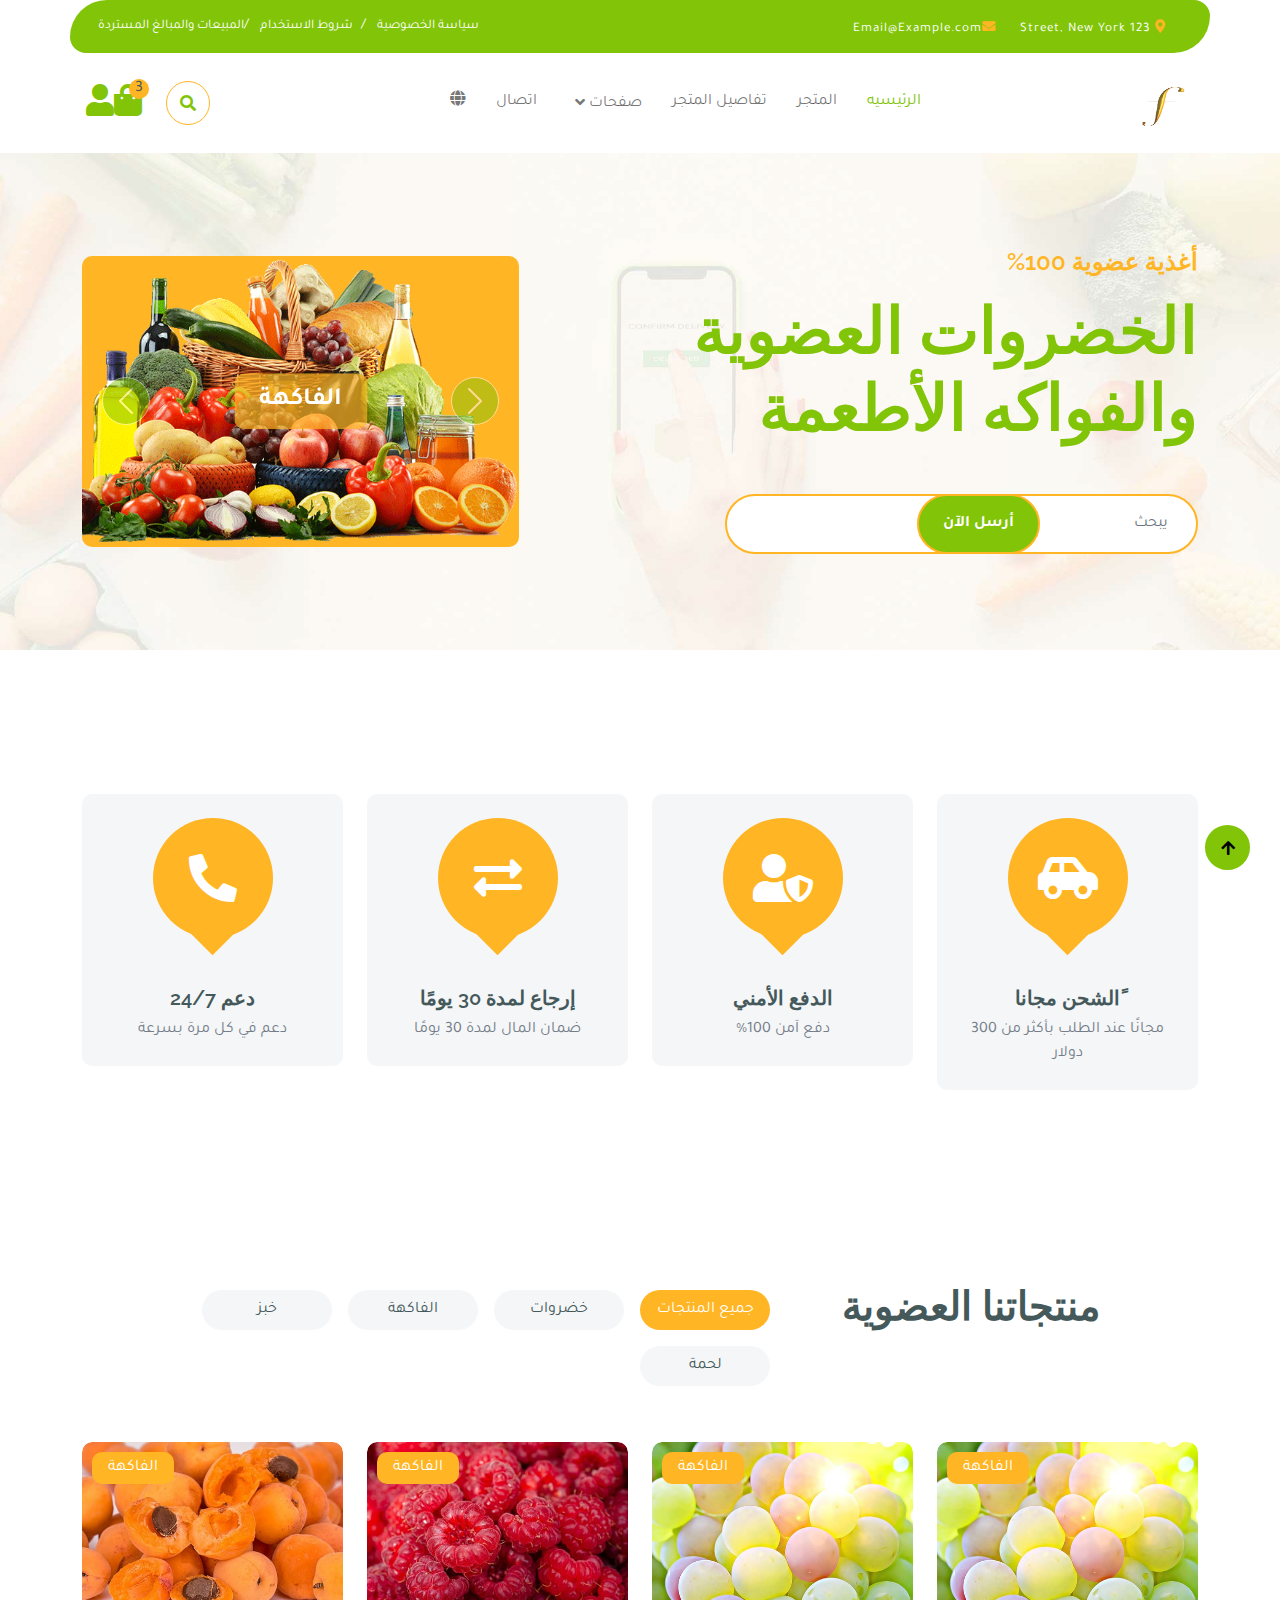
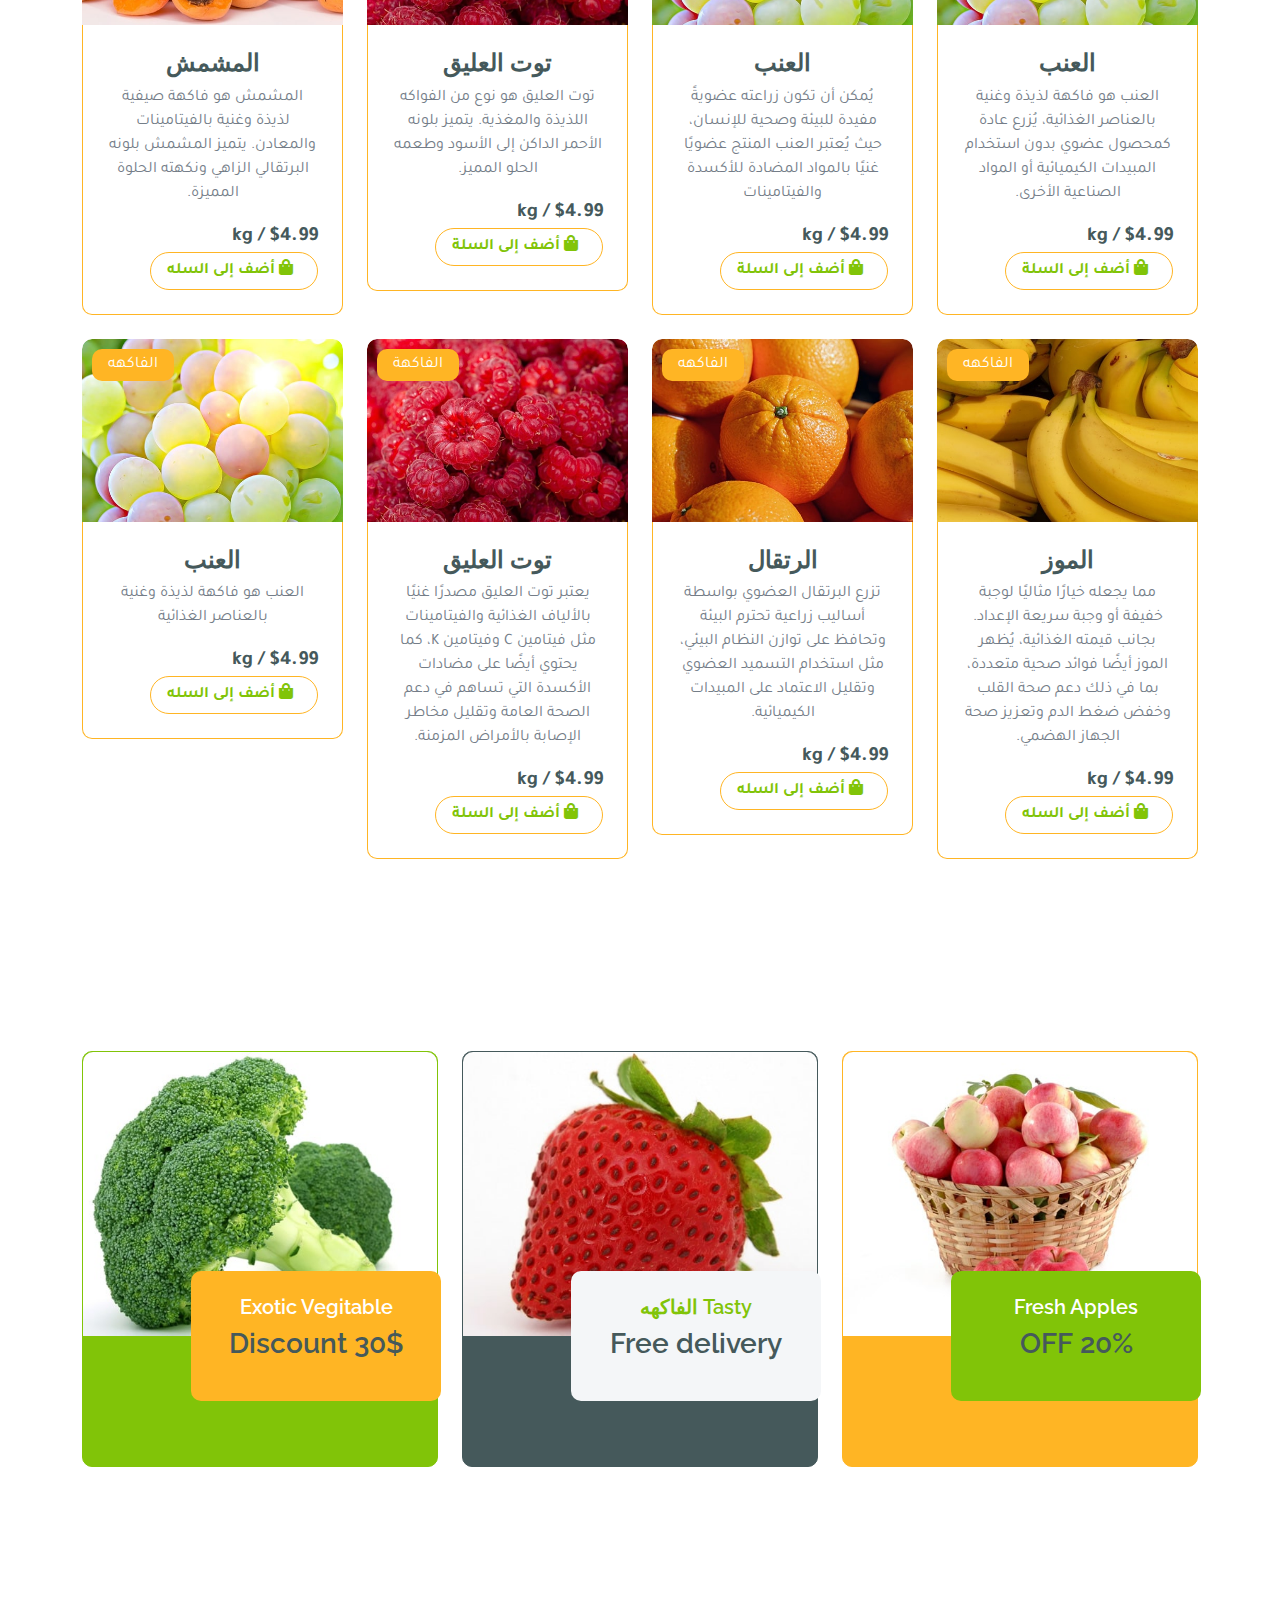
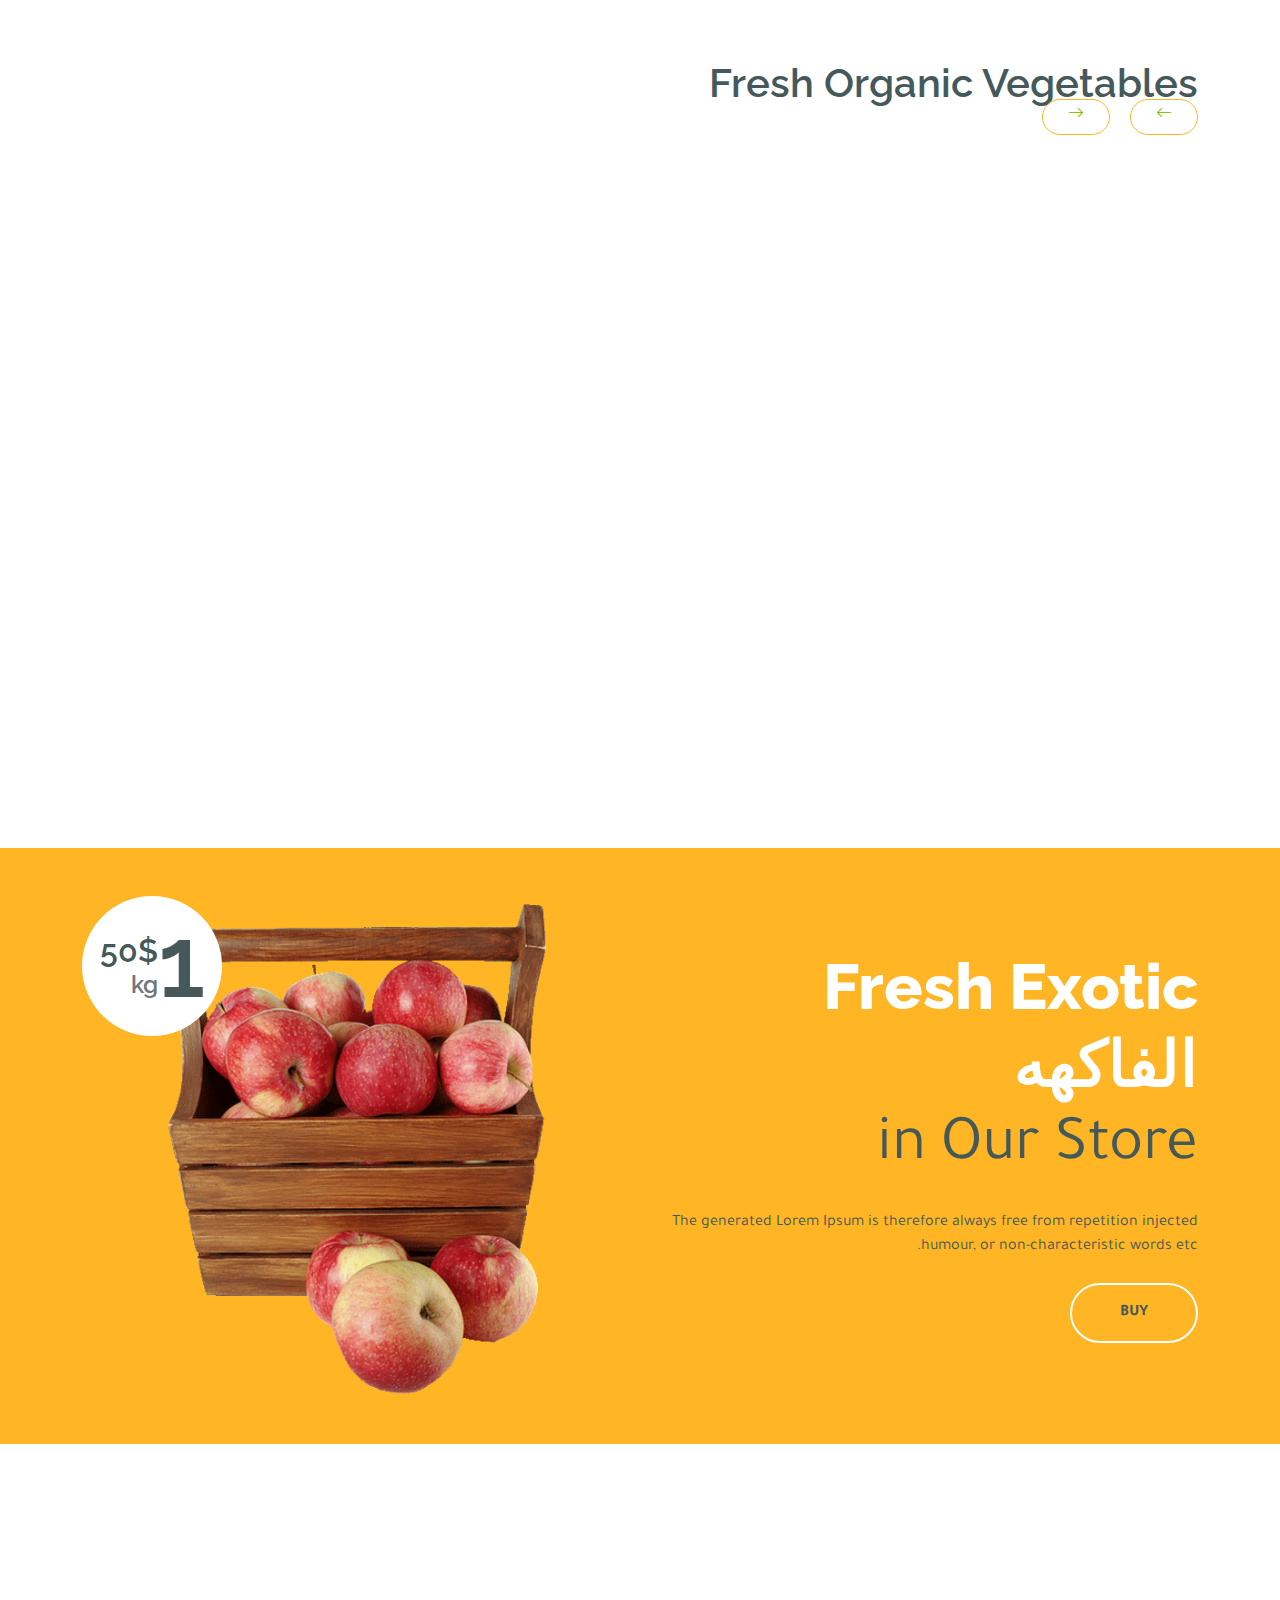
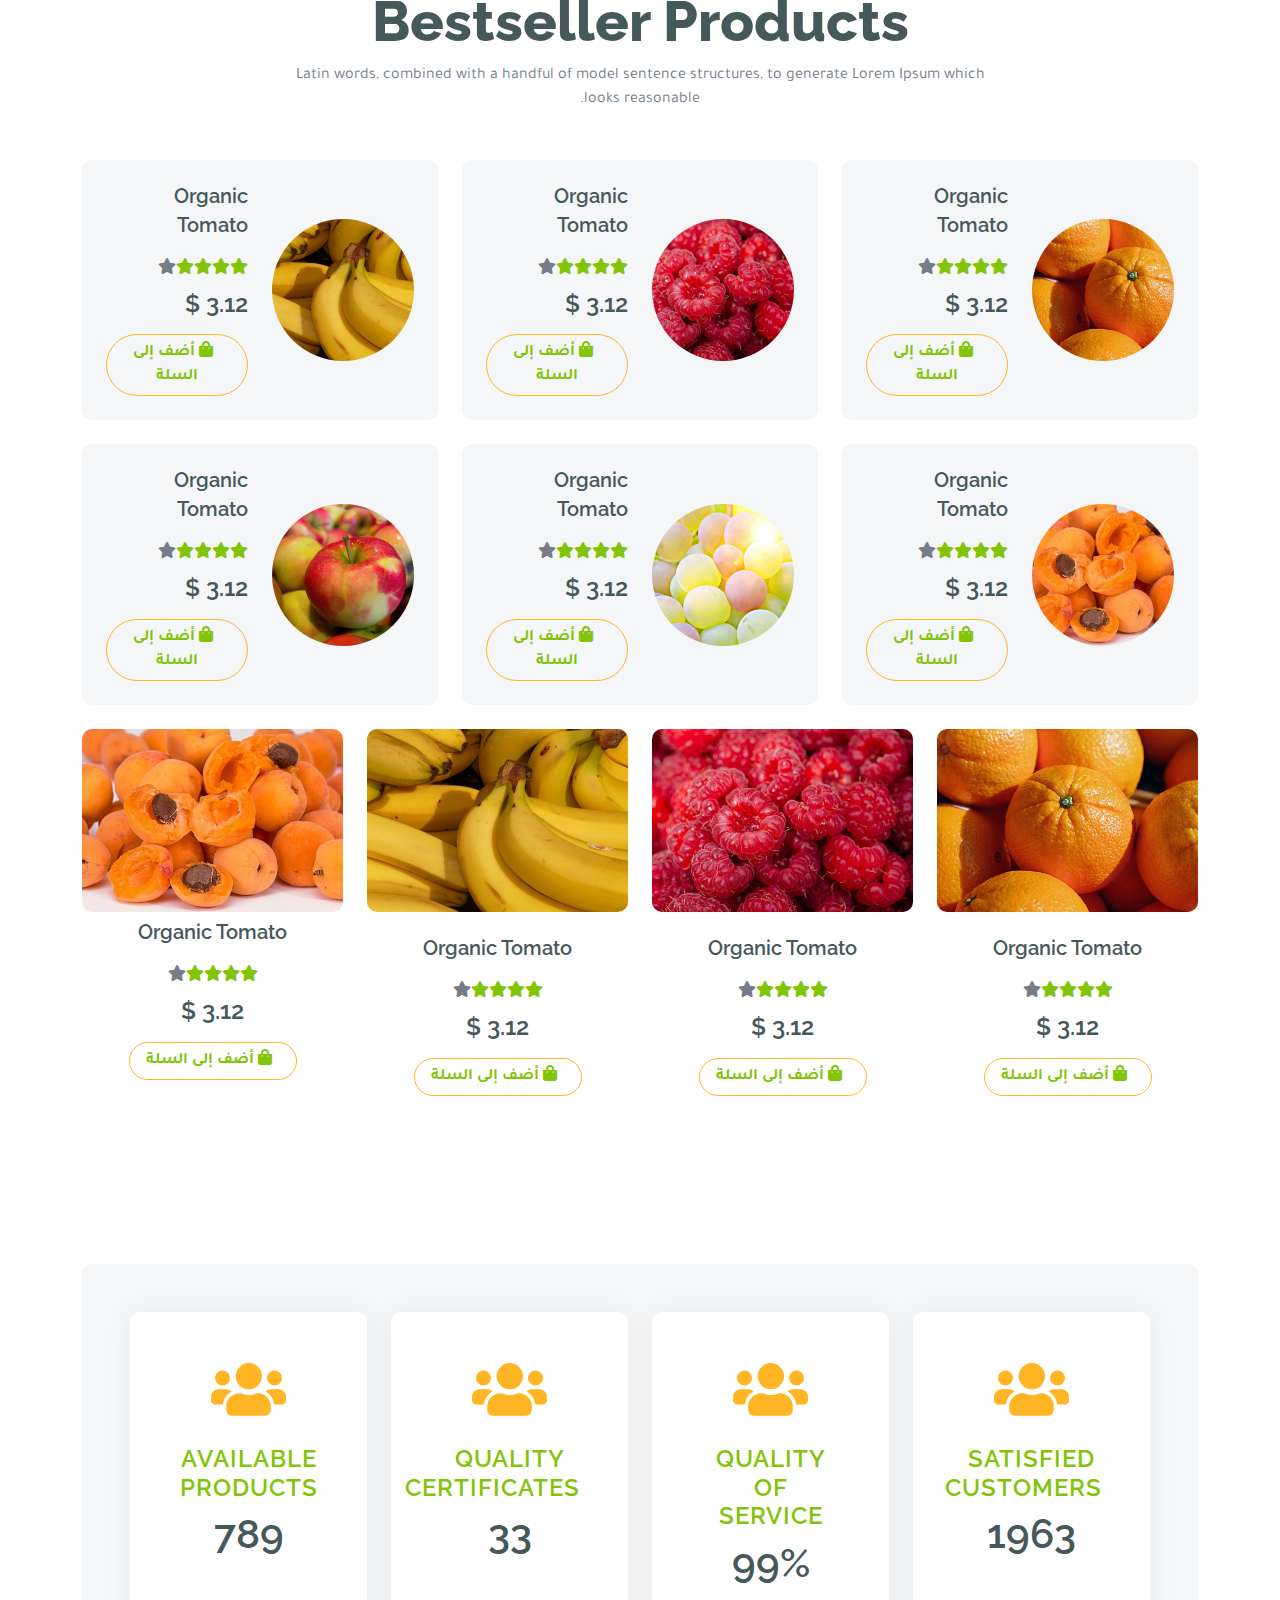
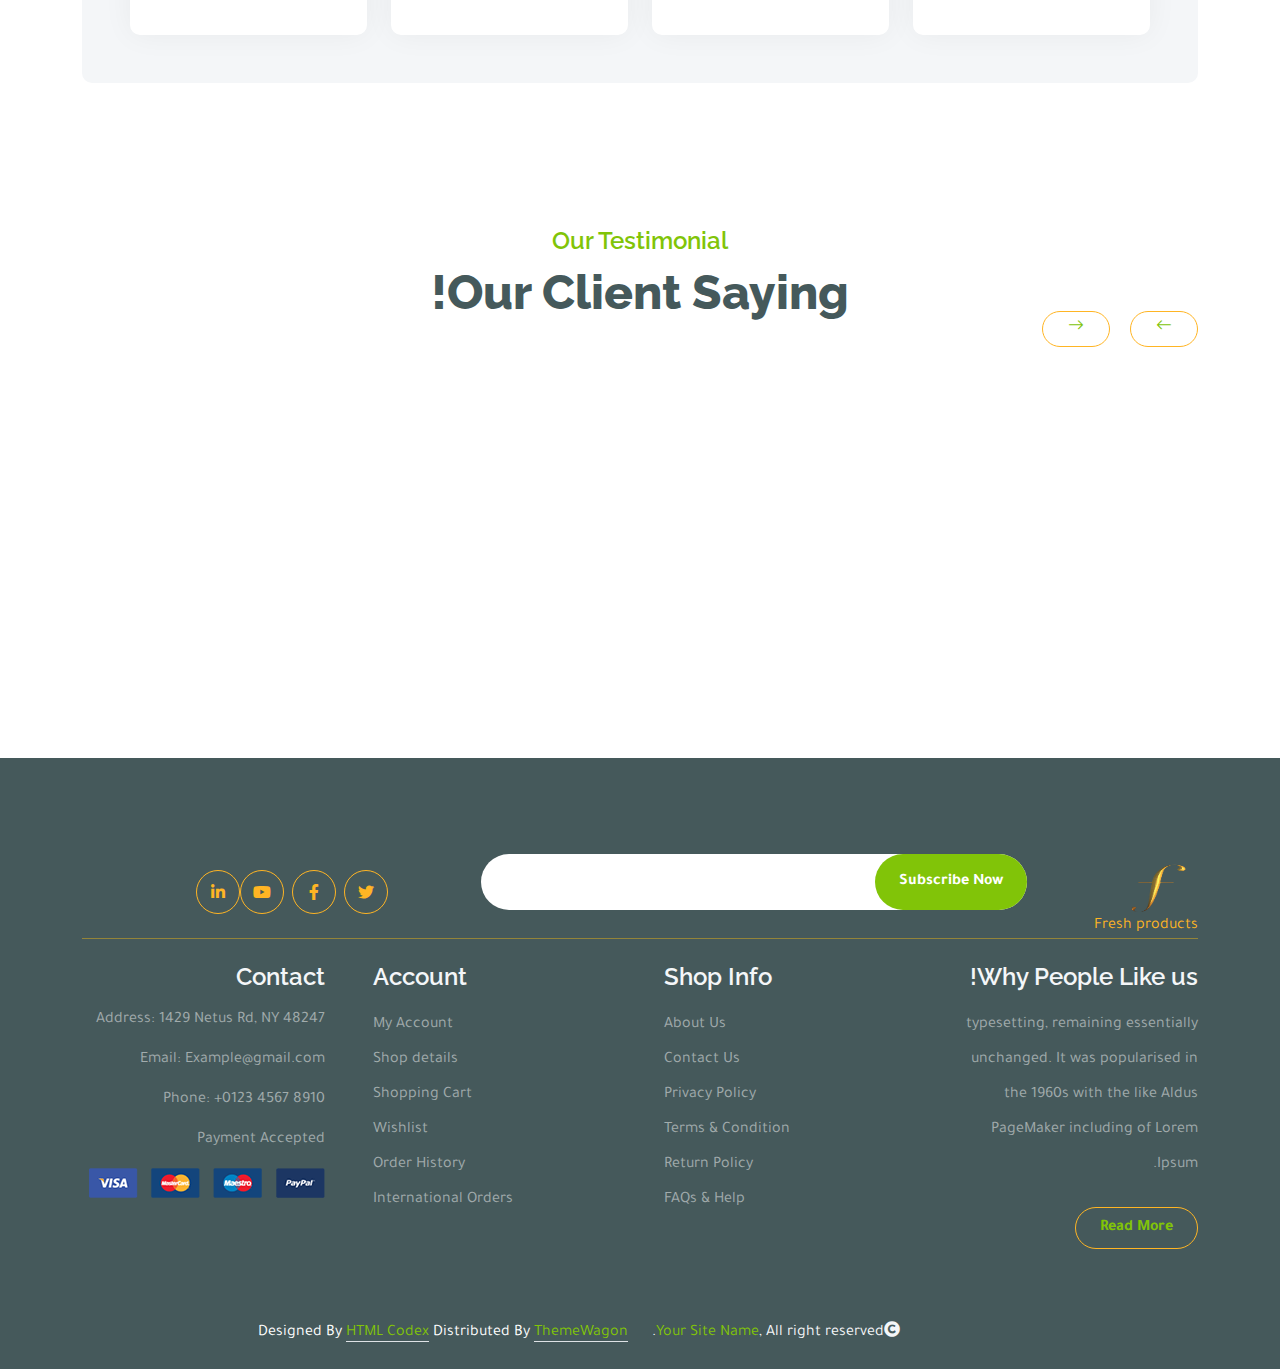
==== index.html @ f29c5f9f "first style" ====
<!DOCTYPE html>
<html lang="en" dir="rtl">

<head>
    <meta charset="utf-8">
    <title>Fruitables - Vegetable Website Template</title>
    <meta content="width=device-width, initial-scale=1.0" name="viewport">
    <meta content="" name="keywords">
    <meta content="" name="description">
    <link rel="shortcut icon" href="img/favicon-logo-fruit.png" type="image/x-icon">
    <!-- Google Web Fonts -->
    <link rel="preconnect" href="https://fonts.googleapis.com">
    <link rel="preconnect" href="https://fonts.gstatic.com" crossorigin>
    <link
        href="https://fonts.googleapis.com/css2?family=Open+Sans:wght@400;600&family=Raleway:wght@600;800&display=swap"
        rel="stylesheet">

    <!-- Icon Font Stylesheet -->
    <link rel="stylesheet" href="https://use.fontawesome.com/releases/v5.15.4/css/all.css" />
    <link href="https://cdn.jsdelivr.net/npm/bootstrap-icons@1.4.1/font/bootstrap-icons.css" rel="stylesheet">

    <!-- Libraries Stylesheet -->
    <link href="lib/lightbox/css/lightbox.min.css" rel="stylesheet">
    <link href="lib/owlcarousel/assets/owl.carousel.min.css" rel="stylesheet">


    <!-- Customized Bootstrap Stylesheet -->
    <link href="css/bootstrap.min.css" rel="stylesheet">

    <!-- Template Stylesheet -->
    <link href="css/style.css" rel="stylesheet">
</head>

<body>

    <!-- Spinner Start -->
    <div id="spinner"
        class="show w-100 vh-100 bg-white position-fixed translate-middle top-50 start-50  d-flex align-items-center justify-content-center">
        <div class="spinner-grow text-primary" role="status"></div>
    </div>
    <!-- Spinner End -->


    <!-- Navbar start -->
    <div class="container-fluid fixed-top">
        <div class="container topbar bg-primary d-none d-lg-block">
            <div class="d-flex justify-content-between">
                <div class="top-info ps-2">
                    <small class="me-3"><i class="fas fa-map-marker-alt me-2 text-secondary"></i> <a href="#"
                            class="text-white">123 Street, New York</a></small>
                    <small class="me-3"><i class="fas fa-envelope me-2 text-secondary"></i><a href="#"
                            class="text-white">Email@Example.com</a></small>
                </div>
                <div class="top-link pe-2">
                    <a href="#" class="text-white">
                        <small class="text-white mx-2"> سياسة الخصوصية </small>
                        /</a>
                    <a href="#" class="text-white">
                        <small class="text-white mx-2"> شروط الاستخدام </small>
                        /</a>
                    <a href="#" class="text-white">
                        <small class="text-white ms-2"> المبيعات والمبالغ المستردة </small>
                    </a>
                </div>
            </div>
        </div>
        <div class="container px-0">
            <nav class="navbar navbar-light bg-white navbar-expand-xl">
                <a href="index.html" class="navbar-brand">
                    <!-- <h1 class="text-primary display-6">Fruitables</h1> -->
                    <img class="logo_web" src="img/favicon-logo-fruit.png" alt="">
                </a>
                <button class="navbar-toggler py-2 px-3" type="button" data-bs-toggle="collapse"
                    data-bs-target="#navbarCollapse">
                    <span class="fa fa-bars text-primary"></span>
                </button>
                <div class="collapse navbar-collapse bg-white" id="navbarCollapse">
                    <div class="navbar-nav mx-auto">
                        <a href="index.html" class="nav-item nav-link active"> الرئيسيه </a>
                        <a href="shop.html" class="nav-item nav-link"> المتجر </a>
                        <a href="shop-detail.html" class="nav-item nav-link"> تفاصيل المتجر </a>
                        <div class="nav-item dropdown">
                            <a href="#" class="nav-link dropdown-toggle" data-bs-toggle="dropdown"> صفحات </a>
                            <div class="dropdown-menu m-0 bg-secondary rounded-0">
                                <a href="cart.html" class="dropdown-item"> عربة التسوق </a>
                                <a href="chackout.html" class="dropdown-item"> الدفع </a>
                                <a href="testimonial.html" class="dropdown-item"> شهادة </a>
                                <a href="404.html" class="dropdown-item">404 Page</a>
                            </div>
                        </div>
                        <a href="contact.html" class="nav-item nav-link"> اتصال </a>
                        <div class="nav-item dropdown">
                            <a href="#" class="nav-link" data-bs-toggle="dropdown">
                                <i class="fas fa-globe"></i></a>

                            <div class="dropdown-menu m-0 bg-secondary rounded-0">
                                <a href="home_en.html" class="dropdown-item">english</a>
                                <a href="index.html" class="dropdown-item"> العربيه </a>
                            </div>
                        </div>
                    </div>
                    <div class="d-flex m-3 me-0">
                        <button
                            class="btn-search btn border border-secondary btn-md-square rounded-circle bg-white me-4"
                            data-bs-toggle="modal" data-bs-target="#searchModal"><i
                                class="fas fa-search text-primary"></i></button>
                        <a href="#" class="position-relative me-4 my-auto">
                            <i class="fa fa-shopping-bag fa-2x"></i>
                            <span
                                class="position-absolute bg-secondary rounded-circle d-flex align-items-center justify-content-center text-dark px-1"
                                style="top: -5px; left: 15px; height: 20px; min-width: 20px;">3</span>
                        </a>
                        <a href="#" class="my-auto">
                            <i class="fas fa-user fa-2x"></i>
                        </a>
                    </div>
                </div>
            </nav>
        </div>
    </div>
    <!-- Navbar End -->


    <!-- Modal Search Start -->
    <div class="modal fade" id="searchModal" tabindex="-1" aria-labelledby="exampleModalLabel" aria-hidden="true">
        <div class="modal-dialog modal-fullscreen">
            <div class="modal-content rounded-0">
                <div class="modal-header">
                    <h5 class="modal-title" id="exampleModalLabel"> البحث عن طريق الكلمة الرئيسية </h5>
                    <button type="button" class="btn-close" data-bs-dismiss="modal" aria-label="Close"></button>
                </div>
                <div class="modal-body d-flex align-items-center">
                    <div class="input-group w-75 mx-auto d-flex">
                        <input type="search" class="form-control p-3" placeholder=" الكلمات الرئيسية "
                            aria-describedby="search-icon-1">
                        <span id="search-icon-1" class="input-group-text p-3"><i class="fa fa-search"></i></span>
                    </div>
                </div>
            </div>
        </div>
    </div>
    <!-- Modal Search End -->


    <!-- Hero Start -->
    <div class="container-fluid py-5 mb-5 hero-header">
        <div class="container py-5">
            <div class="row g-5 align-items-center">
                <div class="col-md-12 col-lg-7">
                    <h4 class="mb-3 text-secondary"> أغذية عضوية 100% </h4>
                    <h1 class="mb-5 display-3 text-primary"> الخضروات العضوية والفواكه الأطعمة </h1>
                    <div class="position-relative mx-auto">
                        <input class="form-control border-2 border-secondary w-75 py-3 px-4 rounded-pill" type="number"
                            placeholder=" يبحث ">
                        <button type="submit"
                            class="btn btn-primary border-2 border-secondary py-3 px-4 position-absolute rounded-pill text-white h-100"
                            style="top: 0; right: 25%;"> أرسل الآن </button>
                    </div>
                </div>
                <div class="col-md-12 col-lg-5">
                    <div id="carouselId" class="carousel slide position-relative" data-bs-ride="carousel">
                        <div class="carousel-inner" role="listbox">
                            <div class="carousel-item active rounded">
                                <img src="img/hero-img-1.png" class="img-fluid w-100 h-100 bg-secondary rounded"
                                    alt="First slide">
                                <a href="#" class="btn px-4 py-2 text-white rounded"> الفاكهة </a>
                            </div>
                            <div class="carousel-item rounded">
                                <img src="img/hero-img-2.jpg" class="img-fluid w-100 h-100 rounded" alt="Second slide">
                                <a href="#" class="btn px-4 py-2 text-white rounded"> خضروات </a>
                            </div>
                        </div>
                        <button class="carousel-control-prev" type="button" data-bs-target="#carouselId"
                            data-bs-slide="prev">
                            <span class="carousel-control-prev-icon" aria-hidden="true"></span>
                            <span class="visually-hidden">Previous</span>
                        </button>
                        <button class="carousel-control-next" type="button" data-bs-target="#carouselId"
                            data-bs-slide="next">
                            <span class="carousel-control-next-icon" aria-hidden="true"></span>
                            <span class="visually-hidden">Next</span>
                        </button>
                    </div>
                </div>
            </div>
        </div>
    </div>
    <!-- Hero End -->


    <!-- Featurs Section Start -->
    <div class="container-fluid featurs py-5">
        <div class="container py-5">
            <div class="row g-4">
                <div class="col-md-6 col-lg-3">
                    <div class="featurs-item text-center rounded bg-light p-4">
                        <div class="featurs-icon btn-square rounded-circle bg-secondary mb-5 mx-auto">
                            <i class="fas fa-car-side fa-3x text-white"></i>
                        </div>
                        <div class="featurs-content text-center">
                            <h5> ًالشحن مجانا </h5>
                            <p class="mb-0"> مجانًا عند الطلب بأكثر من 300 دولار </p>
                        </div>
                    </div>
                </div>
                <div class="col-md-6 col-lg-3">
                    <div class="featurs-item text-center rounded bg-light p-4">
                        <div class="featurs-icon btn-square rounded-circle bg-secondary mb-5 mx-auto">
                            <i class="fas fa-user-shield fa-3x text-white"></i>
                        </div>
                        <div class="featurs-content text-center">
                            <h5> الدفع الأمني </h5>
                            <p class="mb-0"> دفع آمن 100% </p>
                        </div>
                    </div>
                </div>
                <div class="col-md-6 col-lg-3">
                    <div class="featurs-item text-center rounded bg-light p-4">
                        <div class="featurs-icon btn-square rounded-circle bg-secondary mb-5 mx-auto">
                            <i class="fas fa-exchange-alt fa-3x text-white"></i>
                        </div>
                        <div class="featurs-content text-center">
                            <h5> إرجاع لمدة 30 يومًا </h5>
                            <p class="mb-0"> ضمان المال لمدة 30 يومًا </p>
                        </div>
                    </div>
                </div>
                <div class="col-md-6 col-lg-3">
                    <div class="featurs-item text-center rounded bg-light p-4">
                        <div class="featurs-icon btn-square rounded-circle bg-secondary mb-5 mx-auto">
                            <i class="fa fa-phone-alt fa-3x text-white"></i>
                        </div>
                        <div class="featurs-content text-center">
                            <h5> دعم 24/7 </h5>
                            <p class="mb-0"> دعم في كل مرة بسرعة </p>
                        </div>
                    </div>
                </div>
            </div>
        </div>
    </div>
    <!-- Featurs Section End -->


    <!--  الفاكهه  Shop Start-->
    <div class="container-fluid fruite py-5">
        <div class="container py-5">
            <div class="tab-class text-center">
                <div class="row g-4">
                    <div class="col-lg-4 text-start">
                        <h1> منتجاتنا العضوية </h1>
                    </div>
                    <div class="col-lg-8 text-end">
                        <ul class="nav nav-pills d-inline-flex text-center mb-5">
                            <li class="nav-item">
                                <a class="d-flex m-2 py-2 bg-light rounded-pill active" data-bs-toggle="pill"
                                    href="#tab-1">
                                    <span class="text-dark" style="width: 130px;"> جميع المنتجات </span>
                                </a>
                            </li>
                            <li class="nav-item">
                                <a class="d-flex py-2 m-2 bg-light rounded-pill" data-bs-toggle="pill" href="#tab-2">
                                    <span class="text-dark" style="width: 130px;"> خضروات </span>
                                </a>
                            </li>
                            <li class="nav-item">
                                <a class="d-flex m-2 py-2 bg-light rounded-pill" data-bs-toggle="pill" href="#tab-3">
                                    <span class="text-dark" style="width: 130px;"> الفاكهة </span>
                                </a>
                            </li>
                            <li class="nav-item">
                                <a class="d-flex m-2 py-2 bg-light rounded-pill" data-bs-toggle="pill" href="#tab-4">
                                    <span class="text-dark" style="width: 130px;"> خبز </span>
                                </a>
                            </li>
                            <li class="nav-item">
                                <a class="d-flex m-2 py-2 bg-light rounded-pill" data-bs-toggle="pill" href="#tab-5">
                                    <span class="text-dark" style="width: 130px;"> لحمة </span>
                                </a>
                            </li>
                        </ul>
                    </div>
                </div>
                <div class="tab-content">
                    <div id="tab-1" class="tab-pane fade show p-0 active">
                        <div class="row g-4">
                            <div class="col-lg-12">
                                <div class="row g-4">
                                    <div class="col-md-6 col-lg-4 col-xl-3">
                                        <div class="rounded position-relative fruite-item">
                                            <div class="fruite-img">
                                                <img src="img/fruite-item-5.jpg" class="img-fluid w-100 rounded-top"
                                                    alt="">
                                            </div>
                                            <div class="text-white bg-secondary px-3 py-1 rounded position-absolute"
                                                style="top: 10px; left: 10px;"> الفاكهة </div>
                                            <div class="p-4 border border-secondary border-top-0 rounded-bottom">
                                                <h4> العنب </h4>
                                                <p>
                                                    العنب هو فاكهة لذيذة وغنية بالعناصر الغذائية، يُزرع عادة كمحصول عضوي
                                                    بدون استخدام المبيدات الكيميائية أو المواد الصناعية الأخرى.
                                                </p>
                                                <div class="d-flex justify-content-between flex-lg-wrap">
                                                    <p class="text-dark fs-5 fw-bold mb-0">$4.99 / kg</p>
                                                    <a href="#"
                                                        class="btn border border-secondary rounded-pill px-3 text-primary"><i
                                                            class="fa fa-shopping-bag me-2 text-primary"></i>
                                                        أضف إلى السلة
                                                    </a>
                                                </div>
                                            </div>
                                        </div>
                                    </div>
                                    <div class="col-md-6 col-lg-4 col-xl-3">
                                        <div class="rounded position-relative fruite-item">
                                            <div class="fruite-img">
                                                <img src="img/fruite-item-5.jpg" class="img-fluid w-100 rounded-top"
                                                    alt="">
                                            </div>
                                            <div class="text-white bg-secondary px-3 py-1 rounded position-absolute"
                                                style="top: 10px; left: 10px;"> الفاكهة </div>
                                            <div class="p-4 border border-secondary border-top-0 rounded-bottom">
                                                <h4> العنب </h4>
                                                <p>
                                                    يُمكن أن تكون زراعته عضويةً مفيدة للبيئة وصحية للإنسان، حيث يُعتبر
                                                    العنب المنتج عضويًا غنيًا بالمواد المضادة للأكسدة والفيتامينات
                                                </p>
                                                <div class="d-flex justify-content-between flex-lg-wrap">
                                                    <p class="text-dark fs-5 fw-bold mb-0">$4.99 / kg</p>
                                                    <a href="#"
                                                        class="btn border border-secondary rounded-pill px-3 text-primary"><i
                                                            class="fa fa-shopping-bag me-2 text-primary"></i>
                                                        أضف إلى السلة
                                                    </a>
                                                </div>
                                            </div>
                                        </div>
                                    </div>
                                    <div class="col-md-6 col-lg-4 col-xl-3">
                                        <div class="rounded position-relative fruite-item">
                                            <div class="fruite-img">
                                                <img src="img/fruite-item-2.jpg" class="img-fluid w-100 rounded-top"
                                                    alt="">
                                            </div>
                                            <div class="text-white bg-secondary px-3 py-1 rounded position-absolute"
                                                style="top: 10px; left: 10px;"> الفاكهة </div>
                                            <div class="p-4 border border-secondary border-top-0 rounded-bottom">
                                                <h4> توت العليق </h4>
                                                <p>
                                                    توت العليق هو نوع من الفواكه اللذيذة والمغذية. يتميز بلونه الأحمر
                                                    الداكن إلى الأسود وطعمه الحلو المميز.
                                                </p>
                                                <div class="d-flex justify-content-between flex-lg-wrap">
                                                    <p class="text-dark fs-5 fw-bold mb-0">$4.99 / kg</p>
                                                    <a href="#"
                                                        class="btn border border-secondary rounded-pill px-3 text-primary"><i
                                                            class="fa fa-shopping-bag me-2 text-primary"></i>
                                                        أضف إلى السلة
                                                    </a>
                                                </div>
                                            </div>
                                        </div>
                                    </div>
                                    <div class="col-md-6 col-lg-4 col-xl-3">
                                        <div class="rounded position-relative fruite-item">
                                            <div class="fruite-img">
                                                <img src="img/fruite-item-4.jpg" class="img-fluid w-100 rounded-top"
                                                    alt="">
                                            </div>
                                            <div class="text-white bg-secondary px-3 py-1 rounded position-absolute"
                                                style="top: 10px; left: 10px;"> الفاكهة </div>
                                            <div class="p-4 border border-secondary border-top-0 rounded-bottom">
                                                <h4> المشمش </h4>
                                                <p>
                                                    المشمش هو فاكهة صيفية لذيذة وغنية بالفيتامينات والمعادن. يتميز
                                                    المشمش بلونه البرتقالي الزاهي ونكهته الحلوة المميزة.
                                                </p>
                                                <div class="d-flex justify-content-between flex-lg-wrap">
                                                    <p class="text-dark fs-5 fw-bold mb-0">$4.99 / kg</p>
                                                    <a href="#"
                                                        class="btn border border-secondary rounded-pill px-3 text-primary"><i
                                                            class="fa fa-shopping-bag me-2 text-primary"></i>
                                                        أضف إلى السله
                                                    </a>
                                                </div>
                                            </div>
                                        </div>
                                    </div>
                                    <div class="col-md-6 col-lg-4 col-xl-3">
                                        <div class="rounded position-relative fruite-item">
                                            <div class="fruite-img">
                                                <img src="img/fruite-item-3.jpg" class="img-fluid w-100 rounded-top"
                                                    alt="">
                                            </div>
                                            <div class="text-white bg-secondary px-3 py-1 rounded position-absolute"
                                                style="top: 10px; left: 10px;"> الفاكهه </div>
                                            <div class="p-4 border border-secondary border-top-0 rounded-bottom">
                                                <h4> الموز </h4>
                                                <p>
                                                    مما يجعله خيارًا مثاليًا لوجبة خفيفة أو وجبة سريعة الإعداد. بجانب
                                                    قيمته الغذائية، يُظهر الموز أيضًا فوائد صحية متعددة، بما في ذلك دعم
                                                    صحة القلب وخفض ضغط الدم وتعزيز صحة الجهاز الهضمي.
                                                </p>
                                                <div class="d-flex justify-content-between flex-lg-wrap">
                                                    <p class="text-dark fs-5 fw-bold mb-0">$4.99 / kg</p>
                                                    <a href="#"
                                                        class="btn border border-secondary rounded-pill px-3 text-primary"><i
                                                            class="fa fa-shopping-bag me-2 text-primary"></i>
                                                        أضف إلى السله
                                                    </a>
                                                </div>
                                            </div>
                                        </div>
                                    </div>
                                    <div class="col-md-6 col-lg-4 col-xl-3">
                                        <div class="rounded position-relative fruite-item">
                                            <div class="fruite-img">
                                                <img src="img/fruite-item-1.jpg" class="img-fluid w-100 rounded-top"
                                                    alt="">
                                            </div>
                                            <div class="text-white bg-secondary px-3 py-1 rounded position-absolute"
                                                style="top: 10px; left: 10px;"> الفاكهه </div>
                                            <div class="p-4 border border-secondary border-top-0 rounded-bottom">
                                                <h4> الرتقال </h4>
                                                <p>
                                                    تزرع البرتقال العضوي بواسطة أساليب زراعية تحترم البيئة وتحافظ على
                                                    توازن النظام البيئي، مثل استخدام التسميد العضوي وتقليل الاعتماد على
                                                    المبيدات الكيميائية.
                                                </p>
                                                <div class="d-flex justify-content-between flex-lg-wrap">
                                                    <p class="text-dark fs-5 fw-bold mb-0">$4.99 / kg</p>
                                                    <a href="#"
                                                        class="btn border border-secondary rounded-pill px-3 text-primary"><i
                                                            class="fa fa-shopping-bag me-2 text-primary"></i>
                                                        أضف إلى السله
                                                    </a>
                                                </div>
                                            </div>
                                        </div>
                                    </div>
                                    <div class="col-md-6 col-lg-4 col-xl-3">
                                        <div class="rounded position-relative fruite-item">
                                            <div class="fruite-img">
                                                <img src="img/fruite-item-2.jpg" class="img-fluid w-100 rounded-top"
                                                    alt="">
                                            </div>
                                            <div class="text-white bg-secondary px-3 py-1 rounded position-absolute"
                                                style="top: 10px; left: 10px;"> الفاكهة </div>
                                            <div class="p-4 border border-secondary border-top-0 rounded-bottom">
                                                <h4> توت العليق </h4>
                                                <p>
                                                    يعتبر توت العليق مصدرًا غنيًا بالألياف الغذائية والفيتامينات مثل
                                                    فيتامين C وفيتامين K، كما يحتوي أيضًا على مضادات الأكسدة التي تساهم
                                                    في دعم الصحة العامة وتقليل مخاطر الإصابة بالأمراض المزمنة.
                                                </p>
                                                <div class="d-flex justify-content-between flex-lg-wrap">
                                                    <p class="text-dark fs-5 fw-bold mb-0">$4.99 / kg</p>
                                                    <a href="#"
                                                        class="btn border border-secondary rounded-pill px-3 text-primary"><i
                                                            class="fa fa-shopping-bag me-2 text-primary"></i>
                                                        أضف إلى السلة
                                                    </a>
                                                </div>
                                            </div>
                                        </div>
                                    </div>
                                    <div class="col-md-6 col-lg-4 col-xl-3">
                                        <div class="rounded position-relative fruite-item">
                                            <div class="fruite-img">
                                                <img src="img/fruite-item-5.jpg" class="img-fluid w-100 rounded-top"
                                                    alt="">
                                            </div>
                                            <div class="text-white bg-secondary px-3 py-1 rounded position-absolute"
                                                style="top: 10px; left: 10px;"> الفاكهه </div>
                                            <div class="p-4 border border-secondary border-top-0 rounded-bottom">
                                                <h4> العنب </h4>
                                                <p>
                                                    العنب هو فاكهة لذيذة وغنية بالعناصر الغذائية
                                                </p>
                                                <div class="d-flex justify-content-between flex-lg-wrap">
                                                    <p class="text-dark fs-5 fw-bold mb-0">$4.99 / kg</p>
                                                    <a href="#"
                                                        class="btn border border-secondary rounded-pill px-3 text-primary"><i
                                                            class="fa fa-shopping-bag me-2 text-primary"></i>
                                                        أضف إلى السله
                                                    </a>
                                                </div>
                                            </div>
                                        </div>
                                    </div>
                                </div>
                            </div>
                        </div>
                    </div>
                    <div id="tab-2" class="tab-pane fade show p-0">
                        <div class="row g-4">
                            <div class="col-lg-12">
                                <div class="row g-4">
                                    <div class="col-md-6 col-lg-4 col-xl-3">
                                        <div class="rounded position-relative fruite-item">
                                            <div class="fruite-img">
                                                <img src="img/fruite-item-5.jpg" class="img-fluid w-100 rounded-top"
                                                    alt="">
                                            </div>
                                            <div class="text-white bg-secondary px-3 py-1 rounded position-absolute"
                                                style="top: 10px; left: 10px;"> الفاكهه </div>
                                            <div class="p-4 border border-secondary border-top-0 rounded-bottom">
                                                <h4> العنب </h4>
                                                <p>
                                                    يُعتبر العنب العضوي غالبًا أكثر نكهة وفاعلية بالمقارنة مع العنب
                                                    المعالج بالمواد الكيميائية، حيث يحتفظ بطعمه الطبيعي وفوائده
                                                    الغذائية.
                                                </p>
                                                <div class="d-flex justify-content-between flex-lg-wrap">
                                                    <p class="text-dark fs-5 fw-bold mb-0">$4.99 / kg</p>
                                                    <a href="#"
                                                        class="btn border border-secondary rounded-pill px-3 text-primary"><i
                                                            class="fa fa-shopping-bag me-2 text-primary"></i>
                                                        أضف إلى السله
                                                    </a>
                                                </div>
                                            </div>
                                        </div>
                                    </div>
                                    <div class="col-md-6 col-lg-4 col-xl-3">
                                        <div class="rounded position-relative fruite-item">
                                            <div class="fruite-img">
                                                <img src="img/fruite-item-2.jpg" class="img-fluid w-100 rounded-top"
                                                    alt="">
                                            </div>
                                            <div class="text-white bg-secondary px-3 py-1 rounded position-absolute"
                                                style="top: 10px; left: 10px;"> الفاكهة </div>
                                            <div class="p-4 border border-secondary border-top-0 rounded-bottom">
                                                <h4> العنب </h4>
                                                <p>
                                                    المنتج عضويًا غنيًا بالمواد المضادة للأكسدة والفيتامينات، والذي يمكن
                                                    أن يكون له فوائد صحية متعددة بما في ذلك دعم القلب والأوعية الدموية
                                                    وتعزيز صحة الجلد والمزيد
                                                </p>
                                                <div class="d-flex justify-content-between flex-lg-wrap">
                                                    <p class="text-dark fs-5 fw-bold mb-0">$4.99 / kg</p>
                                                    <a href="#"
                                                        class="btn border border-secondary rounded-pill px-3 text-primary"><i
                                                            class="fa fa-shopping-bag me-2 text-primary"></i>
                                                        أضف إلى السلة
                                                    </a>
                                                </div>
                                            </div>
                                        </div>
                                    </div>
                                </div>
                            </div>
                        </div>
                    </div>
                    <div id="tab-3" class="tab-pane fade show p-0">
                        <div class="row g-4">
                            <div class="col-lg-12">
                                <div class="row g-4">
                                    <div class="col-md-6 col-lg-4 col-xl-3">
                                        <div class="rounded position-relative fruite-item">
                                            <div class="fruite-img">
                                                <img src="img/fruite-item-1.jpg" class="img-fluid w-100 rounded-top"
                                                    alt="">
                                            </div>
                                            <div class="text-white bg-secondary px-3 py-1 rounded position-absolute"
                                                style="top: 10px; left: 10px;"> الفاكهه </div>
                                            <div class="p-4 border border-secondary border-top-0 rounded-bottom">
                                                <h4> البرتقال </h4>
                                                <p>Lorem ipsum dolor sit amet consectetur adipisicing elit sed do
                                                    eiusmod te incididunt</p>
                                                <div class="d-flex justify-content-between flex-lg-wrap">
                                                    <p class="text-dark fs-5 fw-bold mb-0">$4.99 / kg</p>
                                                    <a href="#"
                                                        class="btn border border-secondary rounded-pill px-3 text-primary"><i
                                                            class="fa fa-shopping-bag me-2 text-primary"></i>
                                                        أضف إلى السله
                                                    </a>
                                                </div>
                                            </div>
                                        </div>
                                    </div>
                                    <div class="col-md-6 col-lg-4 col-xl-3">
                                        <div class="rounded position-relative fruite-item">
                                            <div class="fruite-img">
                                                <img src="img/fruite-item-6.jpg" class="img-fluid w-100 rounded-top"
                                                    alt="">
                                            </div>
                                            <div class="text-white bg-secondary px-3 py-1 rounded position-absolute"
                                                style="top: 10px; left: 10px;"> الفاكهه </div>
                                            <div class="p-4 border border-secondary border-top-0 rounded-bottom">
                                                <h4>Apple</h4>
                                                <p>Lorem ipsum dolor sit amet consectetur adipisicing elit sed do
                                                    eiusmod te incididunt</p>
                                                <div class="d-flex justify-content-between flex-lg-wrap">
                                                    <p class="text-dark fs-5 fw-bold mb-0">$4.99 / kg</p>
                                                    <a href="#"
                                                        class="btn border border-secondary rounded-pill px-3 text-primary"><i
                                                            class="fa fa-shopping-bag me-2 text-primary"></i> Add to
                                                        cart</a>
                                                </div>
                                            </div>
                                        </div>
                                    </div>
                                </div>
                            </div>
                        </div>
                    </div>
                    <div id="tab-4" class="tab-pane fade show p-0">
                        <div class="row g-4">
                            <div class="col-lg-12">
                                <div class="row g-4">
                                    <div class="col-md-6 col-lg-4 col-xl-3">
                                        <div class="rounded position-relative fruite-item">
                                            <div class="fruite-img">
                                                <img src="img/fruite-item-5.jpg" class="img-fluid w-100 rounded-top"
                                                    alt="">
                                            </div>
                                            <div class="text-white bg-secondary px-3 py-1 rounded position-absolute"
                                                style="top: 10px; left: 10px;"> الفاكهه </div>
                                            <div class="p-4 border border-secondary border-top-0 rounded-bottom">
                                                <h4> العنب </h4>
                                                <p>
                                                    تهدف الزراعة العضوية إلى الحفاظ على التنوع البيولوجي والاحترام
                                                    البيئي، وتشجيع التوازن بين المحاصيل والنظم البيئية المحيطة.
                                                </p>
                                                <div class="d-flex justify-content-between flex-lg-wrap">
                                                    <p class="text-dark fs-5 fw-bold mb-0">$4.99 / kg</p>
                                                    <a href="#"
                                                        class="btn border border-secondary rounded-pill px-3 text-primary"><i
                                                            class="fa fa-shopping-bag me-2 text-primary"></i>
                                                        أضف إلى السله
                                                    </a>
                                                </div>
                                            </div>
                                        </div>
                                    </div>
                                    <div class="col-md-6 col-lg-4 col-xl-3">
                                        <div class="rounded position-relative fruite-item">
                                            <div class="fruite-img">
                                                <img src="img/fruite-item-4.jpg" class="img-fluid w-100 rounded-top"
                                                    alt="">
                                            </div>
                                            <div class="text-white bg-secondary px-3 py-1 rounded position-absolute"
                                                style="top: 10px; left: 10px;"> الفاكهه </div>
                                            <div class="p-4 border border-secondary border-top-0 rounded-bottom">
                                                <h4> المشمش </h4>
                                                <p>Lorem ipsum dolor sit amet consectetur adipisicing elit sed do
                                                    eiusmod te incididunt</p>
                                                <div class="d-flex justify-content-between flex-lg-wrap">
                                                    <p class="text-dark fs-5 fw-bold mb-0">$4.99 / kg</p>
                                                    <a href="#"
                                                        class="btn border border-secondary rounded-pill px-3 text-primary"><i
                                                            class="fa fa-shopping-bag me-2 text-primary"></i> Add to
                                                        cart</a>
                                                </div>
                                            </div>
                                        </div>
                                    </div>
                                </div>
                            </div>
                        </div>
                    </div>
                    <div id="tab-5" class="tab-pane fade show p-0">
                        <div class="row g-4">
                            <div class="col-lg-12">
                                <div class="row g-4">
                                    <div class="col-md-6 col-lg-4 col-xl-3">
                                        <div class="rounded position-relative fruite-item">
                                            <div class="fruite-img">
                                                <img src="img/fruite-item-3.jpg" class="img-fluid w-100 rounded-top"
                                                    alt="">
                                            </div>
                                            <div class="text-white bg-secondary px-3 py-1 rounded position-absolute"
                                                style="top: 10px; left: 10px;"> الفاكهه </div>
                                            <div class="p-4 border border-secondary border-top-0 rounded-bottom">
                                                <h4> الموز </h4>
                                                <p>
                                                    الموز هو فاكهة شهيرة وشائعة الاستخدام في العالم. يُعتبر الموز مصدرًا
                                                    غنيًا بالعديد من العناصر الغذائية المفيدة
                                                </p>
                                                <div class="d-flex justify-content-between flex-lg-wrap">
                                                    <p class="text-dark fs-5 fw-bold mb-0">$4.99 / kg</p>
                                                    <a href="#"
                                                        class="btn border border-secondary rounded-pill px-3 text-primary"><i
                                                            class="fa fa-shopping-bag me-2 text-primary"></i>
                                                        أضف إلى السله
                                                    </a>
                                                </div>
                                            </div>
                                        </div>
                                    </div>
                                    <div class="col-md-6 col-lg-4 col-xl-3">
                                        <div class="rounded position-relative fruite-item">
                                            <div class="fruite-img">
                                                <img src="img/fruite-item-2.jpg" class="img-fluid w-100 rounded-top"
                                                    alt="">
                                            </div>
                                            <div class="text-white bg-secondary px-3 py-1 rounded position-absolute"
                                                style="top: 10px; left: 10px;"> الفاكهه </div>
                                            <div class="p-4 border border-secondary border-top-0 rounded-bottom">
                                                <h4> العنب </h4>
                                                <p>
                                                    يُمكن أن تكون زراعته عضويةً مفيدة للبيئة وصحية للإنسان
                                                </p>
                                                <div class="d-flex justify-content-between flex-lg-wrap">
                                                    <p class="text-dark fs-5 fw-bold mb-0">$4.99 / kg</p>
                                                    <a href="#"
                                                        class="btn border border-secondary rounded-pill px-3 text-primary"><i
                                                            class="fa fa-shopping-bag me-2 text-primary"></i>
                                                        أضف إلى السلة
                                                    </a>
                                                </div>
                                            </div>
                                        </div>
                                    </div>
                                    <div class="col-md-6 col-lg-4 col-xl-3">
                                        <div class="rounded position-relative fruite-item">
                                            <div class="fruite-img">
                                                <img src="img/fruite-item-1.jpg" class="img-fluid w-100 rounded-top"
                                                    alt="">
                                            </div>
                                            <div class="text-white bg-secondary px-3 py-1 rounded position-absolute"
                                                style="top: 10px; left: 10px;"> الفاكهه </div>
                                            <div class="p-4 border border-secondary border-top-0 rounded-bottom">
                                                <h4> البرتقال </h4>
                                                <p>
                                                    يُعتبر البرتقال العضوي غالبًا أكثر نضجًا وطعمًا طبيعيًا نظرًا لعدم
                                                    استخدام المواد الكيميائية الصناعية في إنتاجه.
                                                </p>
                                                <div class="d-flex justify-content-between flex-lg-wrap">
                                                    <p class="text-dark fs-5 fw-bold mb-0">$4.99 / kg</p>
                                                    <a href="#"
                                                        class="btn border border-secondary rounded-pill px-3 text-primary"><i
                                                            class="fa fa-shopping-bag me-2 text-primary"></i>
                                                        أضف إلى السله
                                                    </a>
                                                </div>
                                            </div>
                                        </div>
                                    </div>
                                </div>
                            </div>
                        </div>
                    </div>
                </div>
            </div>
        </div>
    </div>
    <!--  الفاكهه  Shop End-->


    <!-- Featurs Start -->
    <div class="container-fluid service py-5">
        <div class="container py-5">
            <div class="row g-4 justify-content-center">
                <div class="col-md-6 col-lg-4">
                    <a href="#">
                        <div class="service-item bg-secondary rounded border border-secondary">
                            <img src="img/featur-1.jpg" class="img-fluid rounded-top w-100" alt="">
                            <div class="px-4 rounded-bottom">
                                <div class="service-content bg-primary text-center p-4 rounded">
                                    <h5 class="text-white">Fresh Apples</h5>
                                    <h3 class="mb-0">20% OFF</h3>
                                </div>
                            </div>
                        </div>
                    </a>
                </div>
                <div class="col-md-6 col-lg-4">
                    <a href="#">
                        <div class="service-item bg-dark rounded border border-dark">
                            <img src="img/featur-2.jpg" class="img-fluid rounded-top w-100" alt="">
                            <div class="px-4 rounded-bottom">
                                <div class="service-content bg-light text-center p-4 rounded">
                                    <h5 class="text-primary">Tasty  الفاكهه </h5>
                                    <h3 class="mb-0">Free delivery</h3>
                                </div>
                            </div>
                        </div>
                    </a>
                </div>
                <div class="col-md-6 col-lg-4">
                    <a href="#">
                        <div class="service-item bg-primary rounded border border-primary">
                            <img src="img/featur-3.jpg" class="img-fluid rounded-top w-100" alt="">
                            <div class="px-4 rounded-bottom">
                                <div class="service-content bg-secondary text-center p-4 rounded">
                                    <h5 class="text-white">Exotic Vegitable</h5>
                                    <h3 class="mb-0">Discount 30$</h3>
                                </div>
                            </div>
                        </div>
                    </a>
                </div>
            </div>
        </div>
    </div>
    <!-- Featurs End -->


    <!-- Vesitable Shop Start-->
    <div class="container-fluid vesitable py-5">
        <div class="container py-5">
            <h1 class="mb-0">Fresh Organic Vegetables</h1>
            <div class="owl-carousel vegetable-carousel justify-content-center">
                <div class="border border-primary rounded position-relative vesitable-item">
                    <div class="vesitable-img">
                        <img src="img/vegetable-item-6.jpg" class="img-fluid w-100 rounded-top" alt="">
                    </div>
                    <div class="text-white bg-primary px-3 py-1 rounded position-absolute"
                        style="top: 10px; right: 10px;">Vegetable</div>
                    <div class="p-4 rounded-bottom">
                        <h4>Parsely</h4>
                        <p>Lorem ipsum dolor sit amet consectetur adipisicing elit sed do eiusmod te incididunt</p>
                        <div class="d-flex justify-content-between flex-lg-wrap">
                            <p class="text-dark fs-5 fw-bold mb-0">$4.99 / kg</p>
                            <a href="cart.html" class="btn border border-secondary rounded-pill px-3 text-primary"><i
                                    class="fa fa-shopping-bag me-2 text-primary"></i> أضف إلى السلة </a>
                        </div>
                    </div>
                </div>
                <div class="border border-primary rounded position-relative vesitable-item">
                    <div class="vesitable-img">
                        <img src="img/vegetable-item-1.jpg" class="img-fluid w-100 rounded-top" alt="">
                    </div>
                    <div class="text-white bg-primary px-3 py-1 rounded position-absolute"
                        style="top: 10px; right: 10px;">Vegetable</div>
                    <div class="p-4 rounded-bottom">
                        <h4>Parsely</h4>
                        <p>Lorem ipsum dolor sit amet consectetur adipisicing elit sed do eiusmod te incididunt</p>
                        <div class="d-flex justify-content-between flex-lg-wrap">
                            <p class="text-dark fs-5 fw-bold mb-0">$4.99 / kg</p>
                            <a href="cart.html" class="btn border border-secondary rounded-pill px-3 text-primary"><i
                                    class="fa fa-shopping-bag me-2 text-primary"></i> أضف إلى السلة </a>
                        </div>
                    </div>
                </div>
                <div class="border border-primary rounded position-relative vesitable-item">
                    <div class="vesitable-img">
                        <img src="img/vegetable-item-3.png" class="img-fluid w-100 rounded-top bg-light" alt="">
                    </div>
                    <div class="text-white bg-primary px-3 py-1 rounded position-absolute"
                        style="top: 10px; right: 10px;"> الخضار </div>
                    <div class="p-4 rounded-bottom">
                        <h4> الموز </h4>
                        <p>
                            بما في ذلك البوتاسيوم والفيتامينات مثل فيتامين C وفيتامين B6 والألياف الغذائية. يتميز الموز
                            بطعمه اللذيذ والحلو وقوامه الكريمي
                        </p>
                        <div class="d-flex justify-content-between flex-lg-wrap">
                            <p class="text-dark fs-5 fw-bold mb-0">$7.99 / kg</p>
                            <a href="cart.html" class="btn border border-secondary rounded-pill px-3 text-primary"><i
                                    class="fa fa-shopping-bag me-2 text-primary"></i> أضف إلى السلة </a>
                        </div>
                    </div>
                </div>
                <div class="border border-primary rounded position-relative vesitable-item">
                    <div class="vesitable-img">
                        <img src="img/vegetable-item-4.jpg" class="img-fluid w-100 rounded-top" alt="">
                    </div>
                    <div class="text-white bg-primary px-3 py-1 rounded position-absolute"
                        style="top: 10px; right: 10px;">Vegetable</div>
                    <div class="p-4 rounded-bottom">
                        <h4>Bell Papper</h4>
                        <p>Lorem ipsum dolor sit amet consectetur adipisicing elit sed do eiusmod te incididunt</p>
                        <div class="d-flex justify-content-between flex-lg-wrap">
                            <p class="text-dark fs-5 fw-bold mb-0">$7.99 / kg</p>
                            <a href="cart.html" class="btn border border-secondary rounded-pill px-3 text-primary"><i
                                    class="fa fa-shopping-bag me-2 text-primary"></i> أضف إلى السلة </a>
                        </div>
                    </div>
                </div>
                <div class="border border-primary rounded position-relative vesitable-item">
                    <div class="vesitable-img">
                        <img src="img/vegetable-item-5.jpg" class="img-fluid w-100 rounded-top" alt="">
                    </div>
                    <div class="text-white bg-primary px-3 py-1 rounded position-absolute"
                        style="top: 10px; right: 10px;">Vegetable</div>
                    <div class="p-4 rounded-bottom">
                        <h4>Potatoes</h4>
                        <p>Lorem ipsum dolor sit amet consectetur adipisicing elit sed do eiusmod te incididunt</p>
                        <div class="d-flex justify-content-between flex-lg-wrap">
                            <p class="text-dark fs-5 fw-bold mb-0">$7.99 / kg</p>
                            <a href="cart.html" class="btn border border-secondary rounded-pill px-3 text-primary"><i
                                    class="fa fa-shopping-bag me-2 text-primary"></i> أضف إلى السلة </a>
                        </div>
                    </div>
                </div>
                <div class="border border-primary rounded position-relative vesitable-item">
                    <div class="vesitable-img">
                        <img src="img/vegetable-item-6.jpg" class="img-fluid w-100 rounded-top" alt="">
                    </div>
                    <div class="text-white bg-primary px-3 py-1 rounded position-absolute"
                        style="top: 10px; right: 10px;">Vegetable</div>
                    <div class="p-4 rounded-bottom">
                        <h4>Parsely</h4>
                        <p>Lorem ipsum dolor sit amet consectetur adipisicing elit sed do eiusmod te incididunt</p>
                        <div class="d-flex justify-content-between flex-lg-wrap">
                            <p class="text-dark fs-5 fw-bold mb-0">$7.99 / kg</p>
                            <a href="cart.html" class="btn border border-secondary rounded-pill px-3 text-primary"><i
                                    class="fa fa-shopping-bag me-2 text-primary"></i> أضف إلى السلة </a>
                        </div>
                    </div>
                </div>
                <div class="border border-primary rounded position-relative vesitable-item">
                    <div class="vesitable-img">
                        <img src="img/vegetable-item-5.jpg" class="img-fluid w-100 rounded-top" alt="">
                    </div>
                    <div class="text-white bg-primary px-3 py-1 rounded position-absolute"
                        style="top: 10px; right: 10px;">Vegetable</div>
                    <div class="p-4 rounded-bottom">
                        <h4>Potatoes</h4>
                        <p>Lorem ipsum dolor sit amet consectetur adipisicing elit sed do eiusmod te incididunt</p>
                        <div class="d-flex justify-content-between flex-lg-wrap">
                            <p class="text-dark fs-5 fw-bold mb-0">$7.99 / kg</p>
                            <a href="cart.html" class="btn border border-secondary rounded-pill px-3 text-primary"><i
                                    class="fa fa-shopping-bag me-2 text-primary"></i> أضف إلى السلة </a>
                        </div>
                    </div>
                </div>
                <div class="border border-primary rounded position-relative vesitable-item">
                    <div class="vesitable-img">
                        <img src="img/vegetable-item-6.jpg" class="img-fluid w-100 rounded-top" alt="">
                    </div>
                    <div class="text-white bg-primary px-3 py-1 rounded position-absolute"
                        style="top: 10px; right: 10px;">Vegetable</div>
                    <div class="p-4 rounded-bottom">
                        <h4>Parsely</h4>
                        <p>Lorem ipsum dolor sit amet consectetur adipisicing elit sed do eiusmod te incididunt</p>
                        <div class="d-flex justify-content-between flex-lg-wrap">
                            <p class="text-dark fs-5 fw-bold mb-0">$7.99 / kg</p>
                            <a href="cart.html" class="btn border border-secondary rounded-pill px-3 text-primary"><i
                                    class="fa fa-shopping-bag me-2 text-primary"></i> أضف إلى السلة </a>
                        </div>
                    </div>
                </div>
            </div>
        </div>
    </div>
    <!-- Vesitable Shop End -->


    <!-- Banner Section Start-->
    <div class="container-fluid banner bg-secondary my-5">
        <div class="container py-5">
            <div class="row g-4 align-items-center">
                <div class="col-lg-6">
                    <div class="py-4">
                        <h1 class="display-3 text-white">Fresh Exotic  الفاكهه </h1>
                        <p class="fw-normal display-3 text-dark mb-4">in Our Store</p>
                        <p class="mb-4 text-dark">The generated Lorem Ipsum is therefore always free from repetition
                            injected humour, or non-characteristic words etc.</p>
                        <a href="shop.html"
                            class="banner-btn btn border-2 border-white rounded-pill text-dark py-3 px-5">BUY</a>
                    </div>
                </div>
                <div class="col-lg-6">
                    <div class="position-relative">
                        <img src="img/baner-1.png" class="img-fluid w-100 rounded" alt="">
                        <div class="d-flex align-items-center justify-content-center bg-white rounded-circle position-absolute"
                            style="width: 140px; height: 140px; top: 0; left: 0;">
                            <h1 style="font-size: 100px;">1</h1>
                            <div class="d-flex flex-column">
                                <span class="h2 mb-0">50$</span>
                                <span class="h4 text-muted mb-0">kg</span>
                            </div>
                        </div>
                    </div>
                </div>
            </div>
        </div>
    </div>
    <!-- Banner Section End -->


    <!-- Bestsaler Product Start -->
    <div class="container-fluid py-5">
        <div class="container py-5">
            <div class="text-center mx-auto mb-5" style="max-width: 700px;">
                <h1 class="display-4">Bestseller Products</h1>
                <p>Latin words, combined with a handful of model sentence structures, to generate Lorem Ipsum which
                    looks reasonable.</p>
            </div>
            <div class="row g-4">
                <div class="col-lg-6 col-xl-4">
                    <div class="p-4 rounded bg-light">
                        <div class="row align-items-center">
                            <div class="col-6">
                                <img src="img/best-product-1.jpg" class="img-fluid rounded-circle w-100" alt="">
                            </div>
                            <div class="col-6">
                                <a href="#" class="h5">Organic Tomato</a>
                                <div class="d-flex my-3">
                                    <i class="fas fa-star text-primary"></i>
                                    <i class="fas fa-star text-primary"></i>
                                    <i class="fas fa-star text-primary"></i>
                                    <i class="fas fa-star text-primary"></i>
                                    <i class="fas fa-star"></i>
                                </div>
                                <h4 class="mb-3">3.12 $</h4>
                                <a href="cart.html"
                                    class="btn border border-secondary rounded-pill px-3 text-primary"><i
                                        class="fa fa-shopping-bag me-2 text-primary"></i> أضف إلى السلة </a>
                            </div>
                        </div>
                    </div>
                </div>
                <div class="col-lg-6 col-xl-4">
                    <div class="p-4 rounded bg-light">
                        <div class="row align-items-center">
                            <div class="col-6">
                                <img src="img/best-product-2.jpg" class="img-fluid rounded-circle w-100" alt="">
                            </div>
                            <div class="col-6">
                                <a href="#" class="h5">Organic Tomato</a>
                                <div class="d-flex my-3">
                                    <i class="fas fa-star text-primary"></i>
                                    <i class="fas fa-star text-primary"></i>
                                    <i class="fas fa-star text-primary"></i>
                                    <i class="fas fa-star text-primary"></i>
                                    <i class="fas fa-star"></i>
                                </div>
                                <h4 class="mb-3">3.12 $</h4>
                                <a href="cart.html"
                                    class="btn border border-secondary rounded-pill px-3 text-primary"><i
                                        class="fa fa-shopping-bag me-2 text-primary"></i> أضف إلى السلة </a>
                            </div>
                        </div>
                    </div>
                </div>
                <div class="col-lg-6 col-xl-4">
                    <div class="p-4 rounded bg-light">
                        <div class="row align-items-center">
                            <div class="col-6">
                                <img src="img/best-product-3.jpg" class="img-fluid rounded-circle w-100" alt="">
                            </div>
                            <div class="col-6">
                                <a href="#" class="h5">Organic Tomato</a>
                                <div class="d-flex my-3">
                                    <i class="fas fa-star text-primary"></i>
                                    <i class="fas fa-star text-primary"></i>
                                    <i class="fas fa-star text-primary"></i>
                                    <i class="fas fa-star text-primary"></i>
                                    <i class="fas fa-star"></i>
                                </div>
                                <h4 class="mb-3">3.12 $</h4>
                                <a href="cart.html"
                                    class="btn border border-secondary rounded-pill px-3 text-primary"><i
                                        class="fa fa-shopping-bag me-2 text-primary"></i> أضف إلى السلة </a>
                            </div>
                        </div>
                    </div>
                </div>
                <div class="col-lg-6 col-xl-4">
                    <div class="p-4 rounded bg-light">
                        <div class="row align-items-center">
                            <div class="col-6">
                                <img src="img/best-product-4.jpg" class="img-fluid rounded-circle w-100" alt="">
                            </div>
                            <div class="col-6">
                                <a href="#" class="h5">Organic Tomato</a>
                                <div class="d-flex my-3">
                                    <i class="fas fa-star text-primary"></i>
                                    <i class="fas fa-star text-primary"></i>
                                    <i class="fas fa-star text-primary"></i>
                                    <i class="fas fa-star text-primary"></i>
                                    <i class="fas fa-star"></i>
                                </div>
                                <h4 class="mb-3">3.12 $</h4>
                                <a href="cart.html"
                                    class="btn border border-secondary rounded-pill px-3 text-primary"><i
                                        class="fa fa-shopping-bag me-2 text-primary"></i> أضف إلى السلة </a>
                            </div>
                        </div>
                    </div>
                </div>
                <div class="col-lg-6 col-xl-4">
                    <div class="p-4 rounded bg-light">
                        <div class="row align-items-center">
                            <div class="col-6">
                                <img src="img/best-product-5.jpg" class="img-fluid rounded-circle w-100" alt="">
                            </div>
                            <div class="col-6">
                                <a href="#" class="h5">Organic Tomato</a>
                                <div class="d-flex my-3">
                                    <i class="fas fa-star text-primary"></i>
                                    <i class="fas fa-star text-primary"></i>
                                    <i class="fas fa-star text-primary"></i>
                                    <i class="fas fa-star text-primary"></i>
                                    <i class="fas fa-star"></i>
                                </div>
                                <h4 class="mb-3">3.12 $</h4>
                                <a href="cart.html"
                                    class="btn border border-secondary rounded-pill px-3 text-primary"><i
                                        class="fa fa-shopping-bag me-2 text-primary"></i> أضف إلى السلة </a>
                            </div>
                        </div>
                    </div>
                </div>
                <div class="col-lg-6 col-xl-4">
                    <div class="p-4 rounded bg-light">
                        <div class="row align-items-center">
                            <div class="col-6">
                                <img src="img/best-product-6.jpg" class="img-fluid rounded-circle w-100" alt="">
                            </div>
                            <div class="col-6">
                                <a href="#" class="h5">Organic Tomato</a>
                                <div class="d-flex my-3">
                                    <i class="fas fa-star text-primary"></i>
                                    <i class="fas fa-star text-primary"></i>
                                    <i class="fas fa-star text-primary"></i>
                                    <i class="fas fa-star text-primary"></i>
                                    <i class="fas fa-star"></i>
                                </div>
                                <h4 class="mb-3">3.12 $</h4>
                                <a href="cart.html"
                                    class="btn border border-secondary rounded-pill px-3 text-primary"><i
                                        class="fa fa-shopping-bag me-2 text-primary"></i> أضف إلى السلة </a>
                            </div>
                        </div>
                    </div>
                </div>
                <div class="col-md-6 col-lg-6 col-xl-3">
                    <div class="text-center">
                        <img src="img/fruite-item-1.jpg" class="img-fluid rounded" alt="">
                        <div class="py-4">
                            <a href="#" class="h5">Organic Tomato</a>
                            <div class="d-flex my-3 justify-content-center">
                                <i class="fas fa-star text-primary"></i>
                                <i class="fas fa-star text-primary"></i>
                                <i class="fas fa-star text-primary"></i>
                                <i class="fas fa-star text-primary"></i>
                                <i class="fas fa-star"></i>
                            </div>
                            <h4 class="mb-3">3.12 $</h4>
                            <a href="cart.html" class="btn border border-secondary rounded-pill px-3 text-primary"><i
                                    class="fa fa-shopping-bag me-2 text-primary"></i> أضف إلى السلة </a>
                        </div>
                    </div>
                </div>
                <div class="col-md-6 col-lg-6 col-xl-3">
                    <div class="text-center">
                        <img src="img/fruite-item-2.jpg" class="img-fluid rounded" alt="">
                        <div class="py-4">
                            <a href="#" class="h5">Organic Tomato</a>
                            <div class="d-flex my-3 justify-content-center">
                                <i class="fas fa-star text-primary"></i>
                                <i class="fas fa-star text-primary"></i>
                                <i class="fas fa-star text-primary"></i>
                                <i class="fas fa-star text-primary"></i>
                                <i class="fas fa-star"></i>
                            </div>
                            <h4 class="mb-3">3.12 $</h4>
                            <a href="cart.html" class="btn border border-secondary rounded-pill px-3 text-primary"><i
                                    class="fa fa-shopping-bag me-2 text-primary"></i> أضف إلى السلة </a>
                        </div>
                    </div>
                </div>
                <div class="col-md-6 col-lg-6 col-xl-3">
                    <div class="text-center">
                        <img src="img/fruite-item-3.jpg" class="img-fluid rounded" alt="">
                        <div class="py-4">
                            <a href="#" class="h5">Organic Tomato</a>
                            <div class="d-flex my-3 justify-content-center">
                                <i class="fas fa-star text-primary"></i>
                                <i class="fas fa-star text-primary"></i>
                                <i class="fas fa-star text-primary"></i>
                                <i class="fas fa-star text-primary"></i>
                                <i class="fas fa-star"></i>
                            </div>
                            <h4 class="mb-3">3.12 $</h4>
                            <a href="cart.html" class="btn border border-secondary rounded-pill px-3 text-primary"><i
                                    class="fa fa-shopping-bag me-2 text-primary"></i> أضف إلى السلة </a>
                        </div>
                    </div>
                </div>
                <div class="col-md-6 col-lg-6 col-xl-3">
                    <div class="text-center">
                        <img src="img/fruite-item-4.jpg" class="img-fluid rounded" alt="">
                        <div class="py-2">
                            <a href="#" class="h5">Organic Tomato</a>
                            <div class="d-flex my-3 justify-content-center">
                                <i class="fas fa-star text-primary"></i>
                                <i class="fas fa-star text-primary"></i>
                                <i class="fas fa-star text-primary"></i>
                                <i class="fas fa-star text-primary"></i>
                                <i class="fas fa-star"></i>
                            </div>
                            <h4 class="mb-3">3.12 $</h4>
                            <a href="cart.html" class="btn border border-secondary rounded-pill px-3 text-primary"><i
                                    class="fa fa-shopping-bag me-2 text-primary"></i> أضف إلى السلة </a>
                        </div>
                    </div>
                </div>
            </div>
        </div>
    </div>
    <!-- Bestsaler Product End -->


    <!-- Fact Start -->
    <div class="container-fluid py-5">
        <div class="container">
            <div class="bg-light p-5 rounded">
                <div class="row g-4 justify-content-center">
                    <div class="col-md-6 col-lg-6 col-xl-3">
                        <div class="counter bg-white rounded p-5">
                            <i class="fa fa-users text-secondary"></i>
                            <h4>satisfied customers</h4>
                            <h1>1963</h1>
                        </div>
                    </div>
                    <div class="col-md-6 col-lg-6 col-xl-3">
                        <div class="counter bg-white rounded p-5">
                            <i class="fa fa-users text-secondary"></i>
                            <h4>quality of service</h4>
                            <h1>99%</h1>
                        </div>
                    </div>
                    <div class="col-md-6 col-lg-6 col-xl-3">
                        <div class="counter bg-white rounded p-5">
                            <i class="fa fa-users text-secondary"></i>
                            <h4>quality certificates</h4>
                            <h1>33</h1>
                        </div>
                    </div>
                    <div class="col-md-6 col-lg-6 col-xl-3">
                        <div class="counter bg-white rounded p-5">
                            <i class="fa fa-users text-secondary"></i>
                            <h4>Available Products</h4>
                            <h1>789</h1>
                        </div>
                    </div>
                </div>
            </div>
        </div>
    </div>
    <!-- Fact Start -->


    <!-- Tastimonial Start -->
    <div class="container-fluid testimonial py-5">
        <div class="container py-5">
            <div class="testimonial-header text-center">
                <h4 class="text-primary">Our Testimonial</h4>
                <h1 class="display-5 mb-5 text-dark">Our Client Saying!</h1>
            </div>
            <div class="owl-carousel testimonial-carousel">
                <div class="testimonial-item img-border-radius bg-light rounded p-4">
                    <div class="position-relative">
                        <i class="fa fa-quote-right fa-2x text-secondary position-absolute"
                            style="bottom: 30px; right: 0;"></i>
                        <div class="mb-4 pb-4 border-bottom border-secondary">
                            <p class="mb-0">Lorem Ipsum is simply dummy text of the printing Ipsum has been the
                                industry's standard dummy text ever since the 1500s,
                            </p>
                        </div>
                        <div class="d-flex align-items-center flex-nowrap">
                            <div class="bg-secondary rounded">
                                <img src="img/testimonial-1.jpg" class="img-fluid rounded"
                                    style="width: 100px; height: 100px;" alt="">
                            </div>
                            <div class="ms-4 d-block">
                                <h4 class="text-dark">Client Name</h4>
                                <p class="m-0 pb-3">Profession</p>
                                <div class="d-flex pe-5">
                                    <i class="fas fa-star text-primary"></i>
                                    <i class="fas fa-star text-primary"></i>
                                    <i class="fas fa-star text-primary"></i>
                                    <i class="fas fa-star text-primary"></i>
                                    <i class="fas fa-star"></i>
                                </div>
                            </div>
                        </div>
                    </div>
                </div>
                <div class="testimonial-item img-border-radius bg-light rounded p-4">
                    <div class="position-relative">
                        <i class="fa fa-quote-right fa-2x text-secondary position-absolute"
                            style="bottom: 30px; right: 0;"></i>
                        <div class="mb-4 pb-4 border-bottom border-secondary">
                            <p class="mb-0">Lorem Ipsum is simply dummy text of the printing Ipsum has been the
                                industry's standard dummy text ever since the 1500s,
                            </p>
                        </div>
                        <div class="d-flex align-items-center flex-nowrap">
                            <div class="bg-secondary rounded">
                                <img src="img/testimonial-1.jpg" class="img-fluid rounded"
                                    style="width: 100px; height: 100px;" alt="">
                            </div>
                            <div class="ms-4 d-block">
                                <h4 class="text-dark">Client Name</h4>
                                <p class="m-0 pb-3">Profession</p>
                                <div class="d-flex pe-5">
                                    <i class="fas fa-star text-primary"></i>
                                    <i class="fas fa-star text-primary"></i>
                                    <i class="fas fa-star text-primary"></i>
                                    <i class="fas fa-star text-primary"></i>
                                    <i class="fas fa-star text-primary"></i>
                                </div>
                            </div>
                        </div>
                    </div>
                </div>
                <div class="testimonial-item img-border-radius bg-light rounded p-4">
                    <div class="position-relative">
                        <i class="fa fa-quote-right fa-2x text-secondary position-absolute"
                            style="bottom: 30px; right: 0;"></i>
                        <div class="mb-4 pb-4 border-bottom border-secondary">
                            <p class="mb-0">Lorem Ipsum is simply dummy text of the printing Ipsum has been the
                                industry's standard dummy text ever since the 1500s,
                            </p>
                        </div>
                        <div class="d-flex align-items-center flex-nowrap">
                            <div class="bg-secondary rounded">
                                <img src="img/testimonial-1.jpg" class="img-fluid rounded"
                                    style="width: 100px; height: 100px;" alt="">
                            </div>
                            <div class="ms-4 d-block">
                                <h4 class="text-dark">Client Name</h4>
                                <p class="m-0 pb-3">Profession</p>
                                <div class="d-flex pe-5">
                                    <i class="fas fa-star text-primary"></i>
                                    <i class="fas fa-star text-primary"></i>
                                    <i class="fas fa-star text-primary"></i>
                                    <i class="fas fa-star text-primary"></i>
                                    <i class="fas fa-star text-primary"></i>
                                </div>
                            </div>
                        </div>
                    </div>
                </div>
            </div>
        </div>
    </div>
    <!-- Tastimonial End -->


    <!-- Footer Start rgb(69 89 91) !important -->
    <div class="container-fluid bg-dark text-white-50 footer pt-5 mt-5">
        <div class="container py-5">
            <div class="pb-4 mb-4" style="border-bottom: 1px solid rgba(226, 175, 24, 0.5) ;">
                <div class="row g-4">
                    <div class="col-lg-3 footer_brand">
                        <a href="#">
                            <!-- <h1 class="text-primary mb-0">Fruitables</h1> -->
                            <img class="logo_web_footer" src="img/footer-logo-fruit.png" alt="">
                            <p class="text-secondary mb-0">Fresh products</p>
                        </a>
                    </div>
                    <div class="col-lg-6">
                        <div class="position-relative mx-auto">
                            <input class="form-control border-0 w-100 py-3 px-4 rounded-pill" type="number"
                                placeholder="Your Email">
                            <button type="submit"
                                class="btn btn-primary border-0 border-secondary py-3 px-4 position-absolute rounded-pill text-white"
                                style="top: 0; right: 0;">Subscribe Now</button>
                        </div>
                    </div>
                    <div class="col-lg-3">
                        <div class="d-flex justify-content-end pt-3">
                            <a class="btn  btn-outline-secondary me-2 btn-md-square rounded-circle" href=""><i
                                    class="fab fa-twitter"></i></a>
                            <a class="btn btn-outline-secondary me-2 btn-md-square rounded-circle" href=""><i
                                    class="fab fa-facebook-f"></i></a>
                            <a class="btn btn-outline-secondary me-2 btn-md-square rounded-circle" href=""><i
                                    class="fab fa-youtube"></i></a>
                            <a class="btn btn-outline-secondary btn-md-square rounded-circle" href=""><i
                                    class="fab fa-linkedin-in"></i></a>
                        </div>
                    </div>
                </div>
            </div>
            <div class="row g-5">
                <div class="col-lg-3 col-md-6">
                    <div class="footer-item">
                        <h4 class="text-light mb-3">Why People Like us!</h4>
                        <p class="mb-4">typesetting, remaining essentially unchanged. It was
                            popularised in the 1960s with the like Aldus PageMaker including of Lorem Ipsum.</p>
                        <a href="" class="btn border-secondary py-2 px-4 rounded-pill text-primary">Read More</a>
                    </div>
                </div>
                <div class="col-lg-3 col-md-6">
                    <div class="d-flex flex-column text-start footer-item">
                        <h4 class="text-light mb-3">Shop Info</h4>
                        <a class="btn-link" href="">About Us</a>
                        <a class="btn-link" href="">Contact Us</a>
                        <a class="btn-link" href="">Privacy Policy</a>
                        <a class="btn-link" href="">Terms & Condition</a>
                        <a class="btn-link" href="">Return Policy</a>
                        <a class="btn-link" href="">FAQs & Help</a>
                    </div>
                </div>
                <div class="col-lg-3 col-md-6">
                    <div class="d-flex flex-column text-start footer-item">
                        <h4 class="text-light mb-3">Account</h4>
                        <a class="btn-link" href="">My Account</a>
                        <a class="btn-link" href="">Shop details</a>
                        <a class="btn-link" href="">Shopping Cart</a>
                        <a class="btn-link" href="">Wishlist</a>
                        <a class="btn-link" href="">Order History</a>
                        <a class="btn-link" href="">International Orders</a>
                    </div>
                </div>
                <div class="col-lg-3 col-md-6">
                    <div class="footer-item">
                        <h4 class="text-light mb-3">Contact</h4>
                        <p>Address: 1429 Netus Rd, NY 48247</p>
                        <p>Email: Example@gmail.com</p>
                        <p>Phone: +0123 4567 8910</p>
                        <p>Payment Accepted</p>
                        <img src="img/payment.png" class="img-fluid" alt="">
                    </div>
                </div>
            </div>
        </div>
    </div>
    <!-- Footer End -->

    <!-- Copyright Start -->
    <div class="container-fluid copyright bg-dark py-4">
        <div class="container">
            <div class="row">
                <div class="col-md-6 text-center text-md-start mb-3 mb-md-0">
                    <span class="text-light"><a href="#"><i class="fas fa-copyright text-light me-2"></i>Your Site
                            Name</a>, All right reserved.</span>
                </div>
                <div class="col-md-6 my-auto text-center text-md-end text-white">
                    <!--/*** This template is free as long as you keep the below author’s credit link/attribution link/backlink. ***/-->
                    <!--/*** If you'd like to use the template without the below author’s credit link/attribution link/backlink, ***/-->
                    <!--/*** you can purchase the Credit Removal License from "https://htmlcodex.com/credit-removal". ***/-->
                    Designed By <a class="border-bottom" href="https://htmlcodex.com">HTML Codex</a> Distributed By <a
                        class="border-bottom" href="https://themewagon.com">ThemeWagon</a>
                </div>
            </div>
        </div>
    </div>
    <!-- Copyright End -->



    <!-- Back to Top -->
    <a href="#" class="btn btn-primary border-3 border-primary rounded-circle back-to-top"><i
            class="fa fa-arrow-up"></i></a>


    <!-- JavaScript Libraries -->
    <script src="https://ajax.googleapis.com/ajax/libs/jquery/3.6.4/jquery.min.js"></script>
    <script src="https://cdn.jsdelivr.net/npm/bootstrap@5.0.0/dist/js/bootstrap.bundle.min.js"></script>
    <script src="lib/easing/easing.min.js"></script>
    <script src="lib/waypoints/waypoints.min.js"></script>
    <script src="lib/lightbox/js/lightbox.min.js"></script>
    <script src="lib/owlcarousel/owl.carousel.min.js"></script>

    <!-- Template Javascript -->
    <script src="js/main.js"></script>
</body>

</html>
---- css/style.css ----
/* font family */

@import url('https://fonts.googleapis.com/css2?family=Tajawal:wght@200;300;400;500;700;800;900&display=swap');
*{
    font-family: "Tajawal", sans-serif;
}
/*** Spinner Start ***/
#spinner {
    opacity: 0;
    visibility: hidden;
    transition: opacity .8s ease-out, visibility 0s linear .5s;
    z-index: 99999;
 }

 #spinner.show {
     transition: opacity .8s ease-out, visibility 0s linear .0s;
     visibility: visible;
     opacity: 1;
 }

 .back-to-top {
    position: fixed;
    right: 30px;
    bottom: 30px;
    display: flex;
    width: 45px;
    height: 45px;
    align-items: center;
    justify-content: center;
    transition: 0.5s;
    z-index: 99;
}
/*** Spinner End ***/


/*** Button Start ***/
.btn {
    font-weight: 600;
    transition: .5s;
}

.btn-square {
    width: 32px;
    height: 32px;
}

.btn-sm-square {
    width: 34px;
    height: 34px;
}

.btn-md-square {
    width: 44px;
    height: 44px;
}

.btn-lg-square {
    width: 56px;
    height: 56px;
}

.btn-square,
.btn-sm-square,
.btn-md-square,
.btn-lg-square {
    padding: 0;
    display: flex;
    align-items: center;
    justify-content: center;
    font-weight: normal;
}

.btn.border-secondary {
    transition: 0.5s;
}

.btn.border-secondary:hover {
    background: var(--bs-secondary) !important;
    color: var(--bs-white) !important;
}

/*** Topbar Start ***/
.fixed-top {
    transition: 0.5s;
    background: var(--bs-white);
    border: 0;
}

.topbar {
    padding: 20px;
    border-radius: 230px 100px;
}

.topbar .top-info {
    font-size: 15px;
    line-height: 0;
    letter-spacing: 1px;
    display: flex;
    align-items: center;
}

.topbar .top-link {
    font-size: 15px;
    line-height: 0;
    letter-spacing: 1px;
    display: flex;
    align-items: center;
}

.topbar .top-link a {
    letter-spacing: 1px;
}

.topbar .top-link a small:hover {
    color: var(--bs-secondary) !important;
    transition: 0.5s;
}

.topbar .top-link a small:hover i {
    color: var(--bs-primary) !important;
}
/*** Topbar End ***/

/*** Navbar Start ***/
.navbar-brand{
    width: 5%;
    height: 60px;
}
.footer_brand{
    width: 15%;
    height: 60px;
}
.logo_web{
    width: 100%;
    height: 100%;
}
.logo_web_footer{
    width: 50%;
    height: 100%;
}
.navbar .navbar-nav .nav-link {
    padding: 10px 15px;
    font-size: 16px;
    transition: .5s;
}

.navbar {
    height: 100px;
    border-bottom: 1px solid rgba(255, 255, 255, .1);
}

.navbar .navbar-nav .nav-link:hover,
.navbar .navbar-nav .nav-link.active,
.fixed-top.bg-white .navbar .navbar-nav .nav-link:hover,
.fixed-top.bg-white .navbar .navbar-nav .nav-link.active {
    color: var(--bs-primary);
}

.navbar .dropdown-toggle::after {
    border: none;
    content: "\f107";
    font-family: "Font Awesome 5 Free";
    font-weight: 700;
    vertical-align: middle;
    margin-left: 8px;
}

@media (min-width: 1200px) {
    .navbar .nav-item .dropdown-menu {
        display: block;
        visibility: hidden;
        top: 100%;
        transform: rotateX(-75deg);
        transform-origin: 0% 0%;
        border: 0;
        transition: .5s;
        opacity: 0;
    }
}

.dropdown .dropdown-menu a:hover {
    background: var(--bs-secondary);
    color: var(--bs-primary);
}

.navbar .nav-item:hover .dropdown-menu {
    transform: rotateX(0deg);
    visibility: visible;
    background: var(--bs-light) !important;
    border-radius: 10px !important;
    transition: .5s;
    opacity: 1;
}

#searchModal .modal-content {
    background: rgba(255, 255, 255, .8);
}
/*** Navbar End ***/

/*** Hero Header ***/
.hero-header {
    background: linear-gradient(rgba(248, 223, 173, 0.1), rgba(248, 223, 173, 0.1)), url(../img/hero-img.jpg);
    background-position: center center;
    background-repeat: no-repeat;
    background-size: cover;
}

.carousel-item {
    position: relative;
}

.carousel-item a {
    position: absolute;
    top: 50%;
    left: 50%;
    transform: translate(-50%, -50%);
    font-size: 25px;
    background: linear-gradient(rgba(255, 181, 36, 0.7), rgba(255, 181, 36, 0.7));
}

.carousel-control-next,
.carousel-control-prev {
    width: 48px;
    height: 48px;
    border-radius: 48px;
    border: 1px solid var(--bs-white);
    background: var(--bs-primary);
    position: absolute;
    top: 50%;
    transform: translateY(-50%);
}

.carousel-control-next {
    margin-right: 20px;
}

.carousel-control-prev {
    margin-left: 20px;
}

.page-header {
    position: relative;
    background: linear-gradient(rgba(0, 0, 0, 0.3), rgba(0, 0, 0, 0.3)), url(../img/cart-page-header-img.jpg);
    background-position: center center;
    background-repeat: no-repeat;
    background-size: cover;
}

@media (min-width: 992px) {
    .hero-header,
    .page-header {
        margin-top: 152px !important;
    }
}

@media (max-width: 992px) {
    .hero-header,
    .page-header {
        margin-top: 97px !important;
    }
}
/*** Hero Header end ***/


/*** featurs Start ***/
.featurs .featurs-item .featurs-icon {
    position: relative;
    width: 120px;
    height: 120px;
}

.featurs .featurs-item .featurs-icon::after {
    content: "";
    width: 35px;
    height: 35px;
    background: var(--bs-secondary);
    position: absolute;
    bottom: -10px;
    transform: translate(-50%);
    transform: rotate(45deg);
    background: var(--bs-secondary);
    
}
/*** featurs End ***/


/*** service Start ***/
.service .service-item .service-content {
    position: relative;
    width: 250px; 
    height: 130px; 
    top: -50%; 
    left: 50%; 
    transform: translate(-50%, -50%);
}

/*** service End ***/


/*** Fruits Start ***/
.fruite .tab-class .nav-item a.active {
    background: var(--bs-secondary) !important;
}

.fruite .tab-class .nav-item a.active span {
    color: var(--bs-white) !important; 
}

.fruite .fruite-categorie .fruite-name {
    line-height: 40px;
}

.fruite .fruite-categorie .fruite-name a {
    transition: 0.5s;
}

.fruite .fruite-categorie .fruite-name a:hover {
    color: var(--bs-secondary);
}

.fruite .fruite-item {
    height: 100%;
    transition: 0.5s;
}
.fruite .fruite-item:hover {
    box-shadow: 0 0 55px rgba(0, 0, 0, 0.4);
}

.fruite .fruite-item .fruite-img {
    overflow: hidden;
    transition: 0.5s;
    border-radius: 10px 10px 0 0;
}

.fruite .fruite-item .fruite-img img {
    transition: 0.5s;
}

.fruite .fruite-item .fruite-img img:hover {
    transform: scale(1.3);
}
/*** Fruits End ***/


/*** vesitable Start ***/
.vesitable .vesitable-item {
    height: 100%;
    transition: 0.5s;
}

.vesitable .vesitable-item:hover {
    box-shadow: 0 0 55px rgba(0, 0, 0, 0.4);
}

.vesitable .vesitable-item .vesitable-img {
    overflow: hidden;
    transition: 0.5s;
    border-radius: 10px 10px 0 0;
}

.vesitable .vesitable-item .vesitable-img img {
    transition: 0.5s;
}

.vesitable .vesitable-item .vesitable-img img:hover {
    transform: scale(1.2);
}

.vesitable .owl-stage {
    margin: 50px 0;
    position: relative;
}

.vesitable .owl-nav .owl-prev {
    position: absolute;
    top: -8px;
    right: 0;
    color: var(--bs-primary);
    padding: 5px 25px;
    border: 1px solid var(--bs-secondary);
    border-radius: 20px;
    transition: 0.5s;

}

.vesitable .owl-nav .owl-prev:hover {
    background: var(--bs-secondary);
    color: var(--bs-white);
}

.vesitable .owl-nav .owl-next {
    position: absolute;
    top: -8px;
    right: 88px;
    color: var(--bs-primary);
    padding: 5px 25px;
    border: 1px solid var(--bs-secondary);
    border-radius: 20px;
    transition: 0.5s;
}

.vesitable .owl-nav .owl-next:hover {
    background: var(--bs-secondary);
    color: var(--bs-white);
}
/*** vesitable End ***/


/*** Banner Section Start ***/
.banner .banner-btn:hover {
    background: var(--bs-primary);
}
/*** Banner Section End ***/


/*** Facts Start ***/
.counter {
    height: 100%;
    text-align: center;
    box-shadow: 0 0 30px rgba(0, 0, 0, 0.05);
}

.counter i {
    font-size: 60px;
    margin-bottom: 25px;
}

.counter h4 {
    color: var(--bs-primary);
    letter-spacing: 1px;
    text-transform: uppercase;
}

.counter h1 {
    margin-bottom: 0;
}
/*** Facts End ***/


/*** testimonial Start ***/
.testimonial .owl-nav .owl-prev {
    position: absolute;
    top: -58px;
    right: 0;
    color: var(--bs-primary);
    padding: 5px 25px;
    border: 1px solid var(--bs-secondary);
    border-radius: 20px;
    transition: 0.5s;
}

.testimonial .owl-nav .owl-prev:hover {
    background: var(--bs-secondary);
    color: var(--bs-white);
}

.testimonial .owl-nav .owl-next {
    position: absolute;
    top: -58px;
    right: 88px;
    color: var(--bs-primary);
    padding: 5px 25px;
    border: 1px solid var(--bs-secondary);
    border-radius: 20px;
    transition: 0.5s;
}

.testimonial .owl-nav .owl-next:hover {
    background: var(--bs-secondary);
    color: var(--bs-white);
}
/*** testimonial End ***/


/*** Single Page Start ***/
.pagination {
    display: inline-block;
}
  
.pagination a {
    color: var(--bs-dark);
    padding: 10px 16px;
    text-decoration: none;
    transition: 0.5s;
    border: 1px solid var(--bs-secondary);
    margin: 0 4px;
}
  
.pagination a.active {
    background-color: var(--bs-primary);
    color: var(--bs-light);
    border: 1px solid var(--bs-secondary);
}
  
.pagination a:hover:not(.active) {background-color: var(--bs-primary)}

.nav.nav-tabs .nav-link.active {
    border-bottom: 2px solid var(--bs-secondary) !important;
}
/*** Single Page End ***/


/*** Footer Start ***/
.footer .footer-item .btn-link {
    line-height: 35px;
    color: rgba(255, 255, 255, .5);
    transition: 0.5s;
}

.footer .footer-item .btn-link:hover {
    color: var(--bs-secondary) !important;
}

.footer .footer-item p.mb-4 {
    line-height: 35px;
}
/*** Footer End ***/
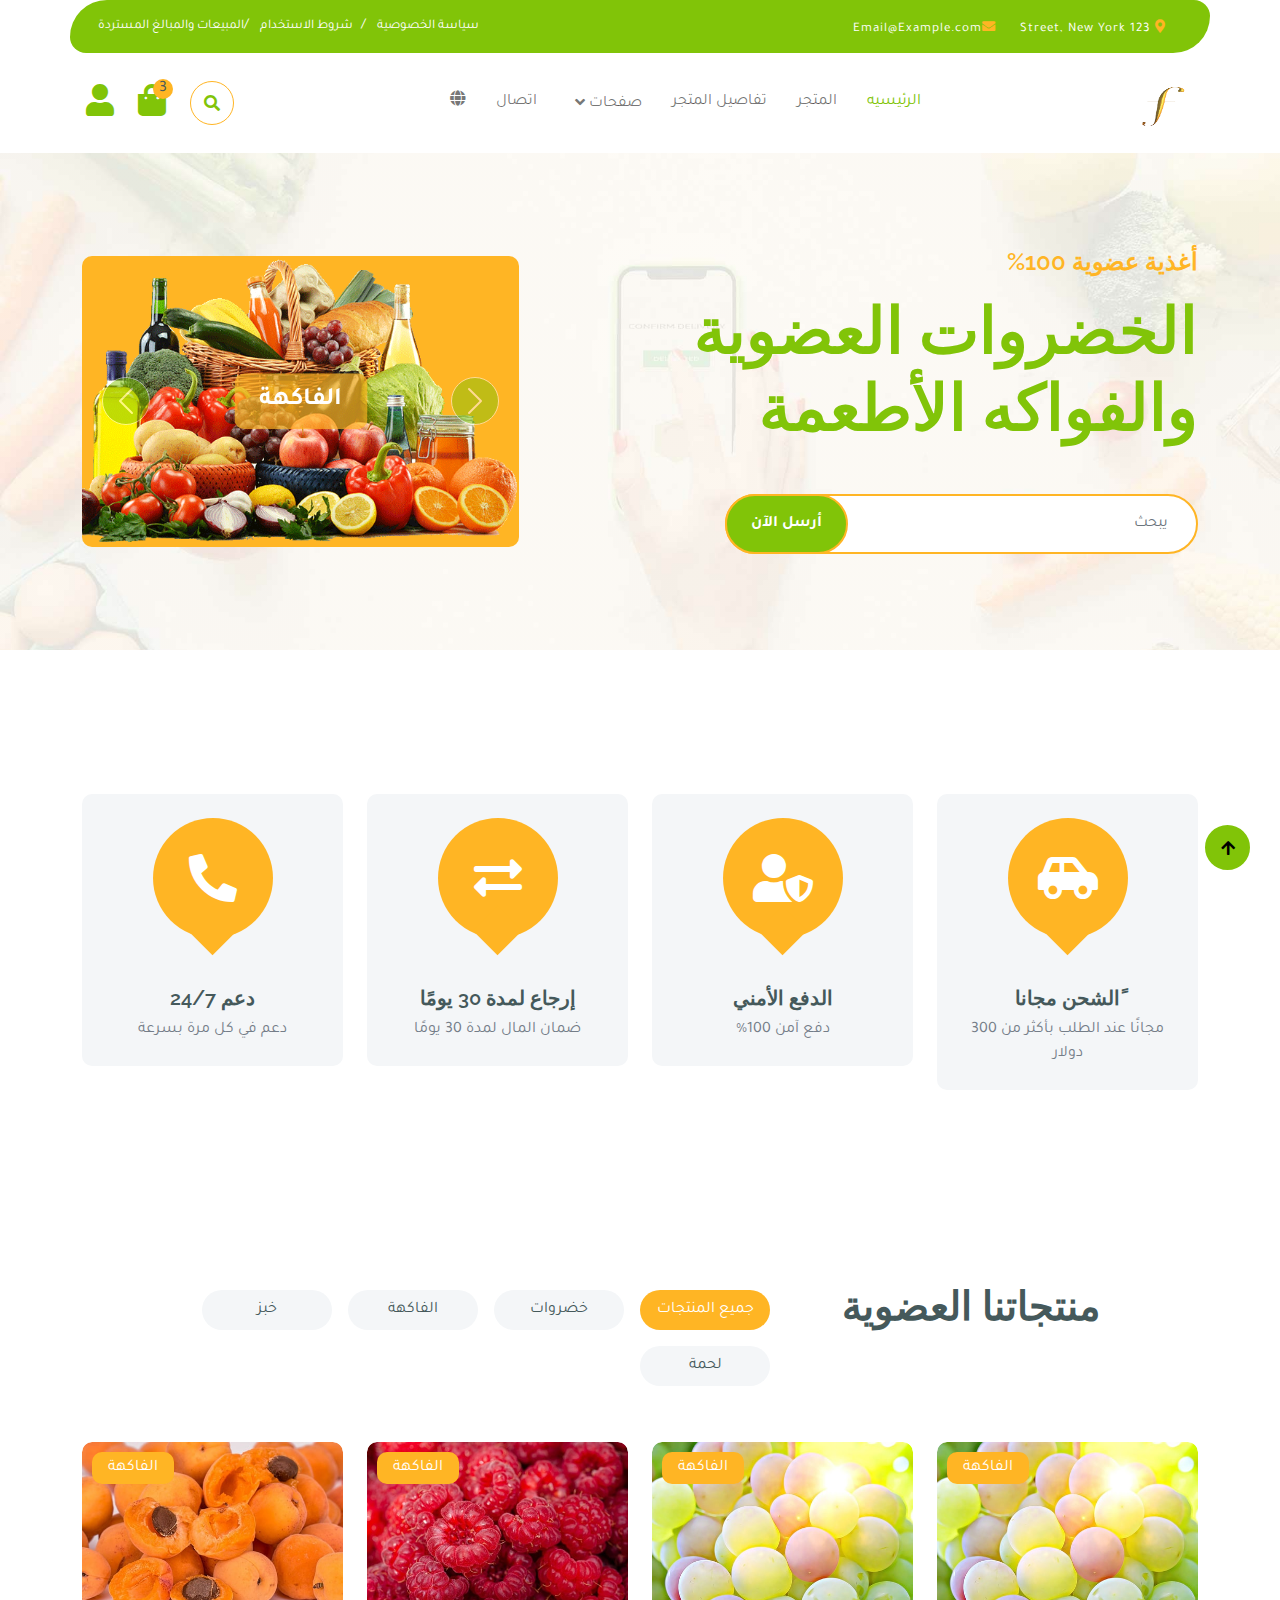
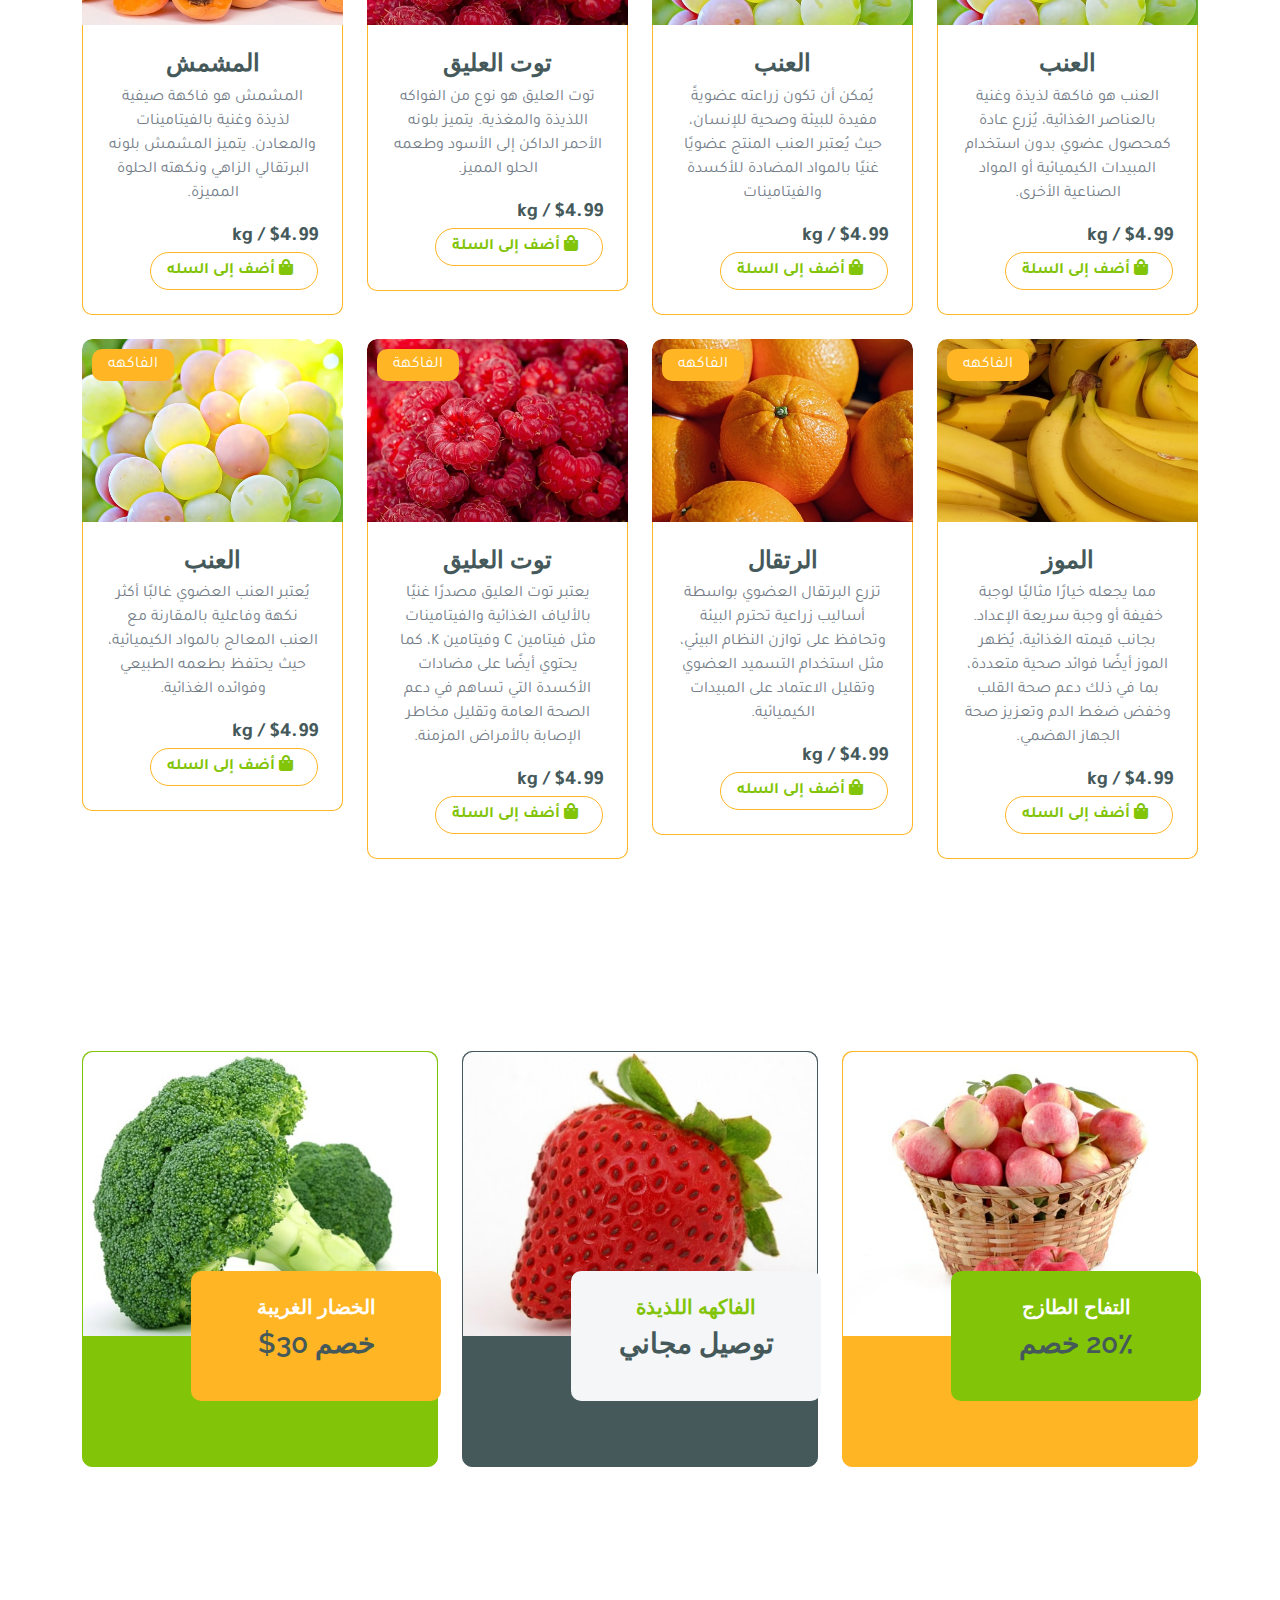
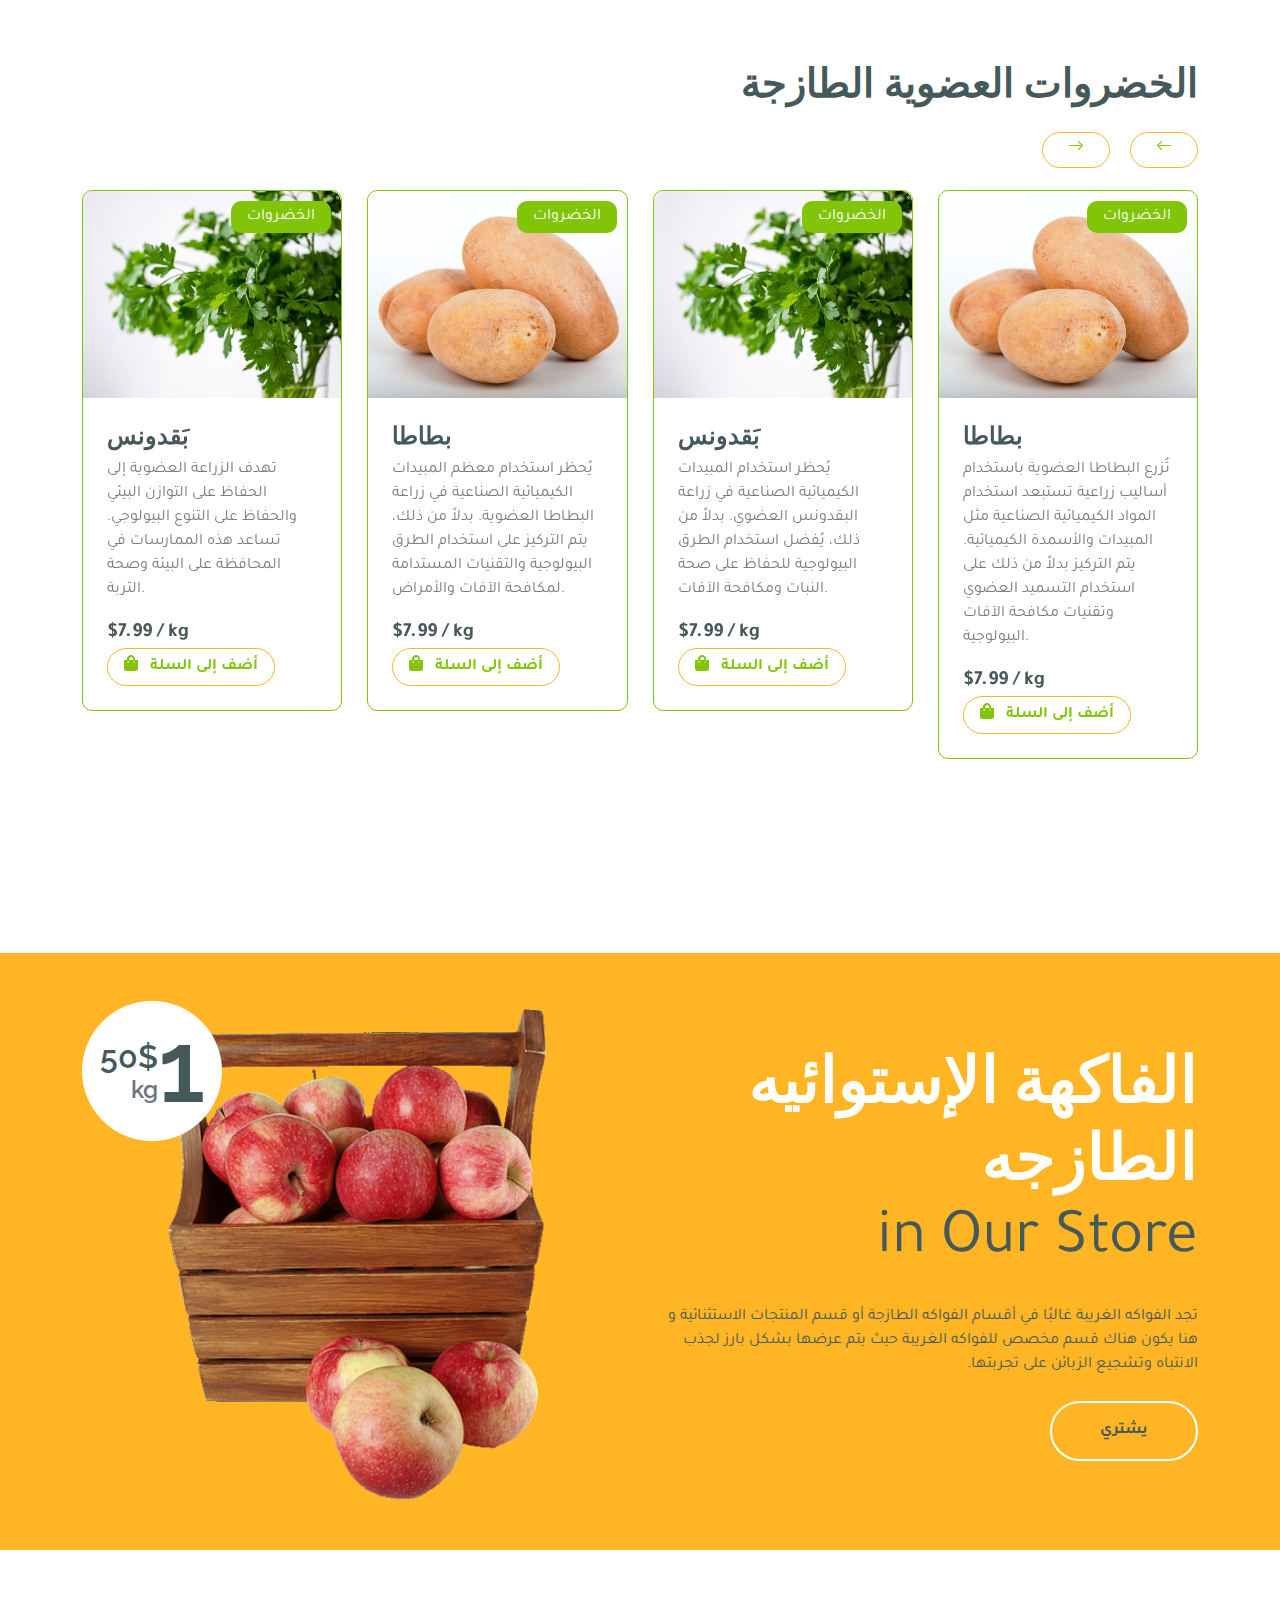
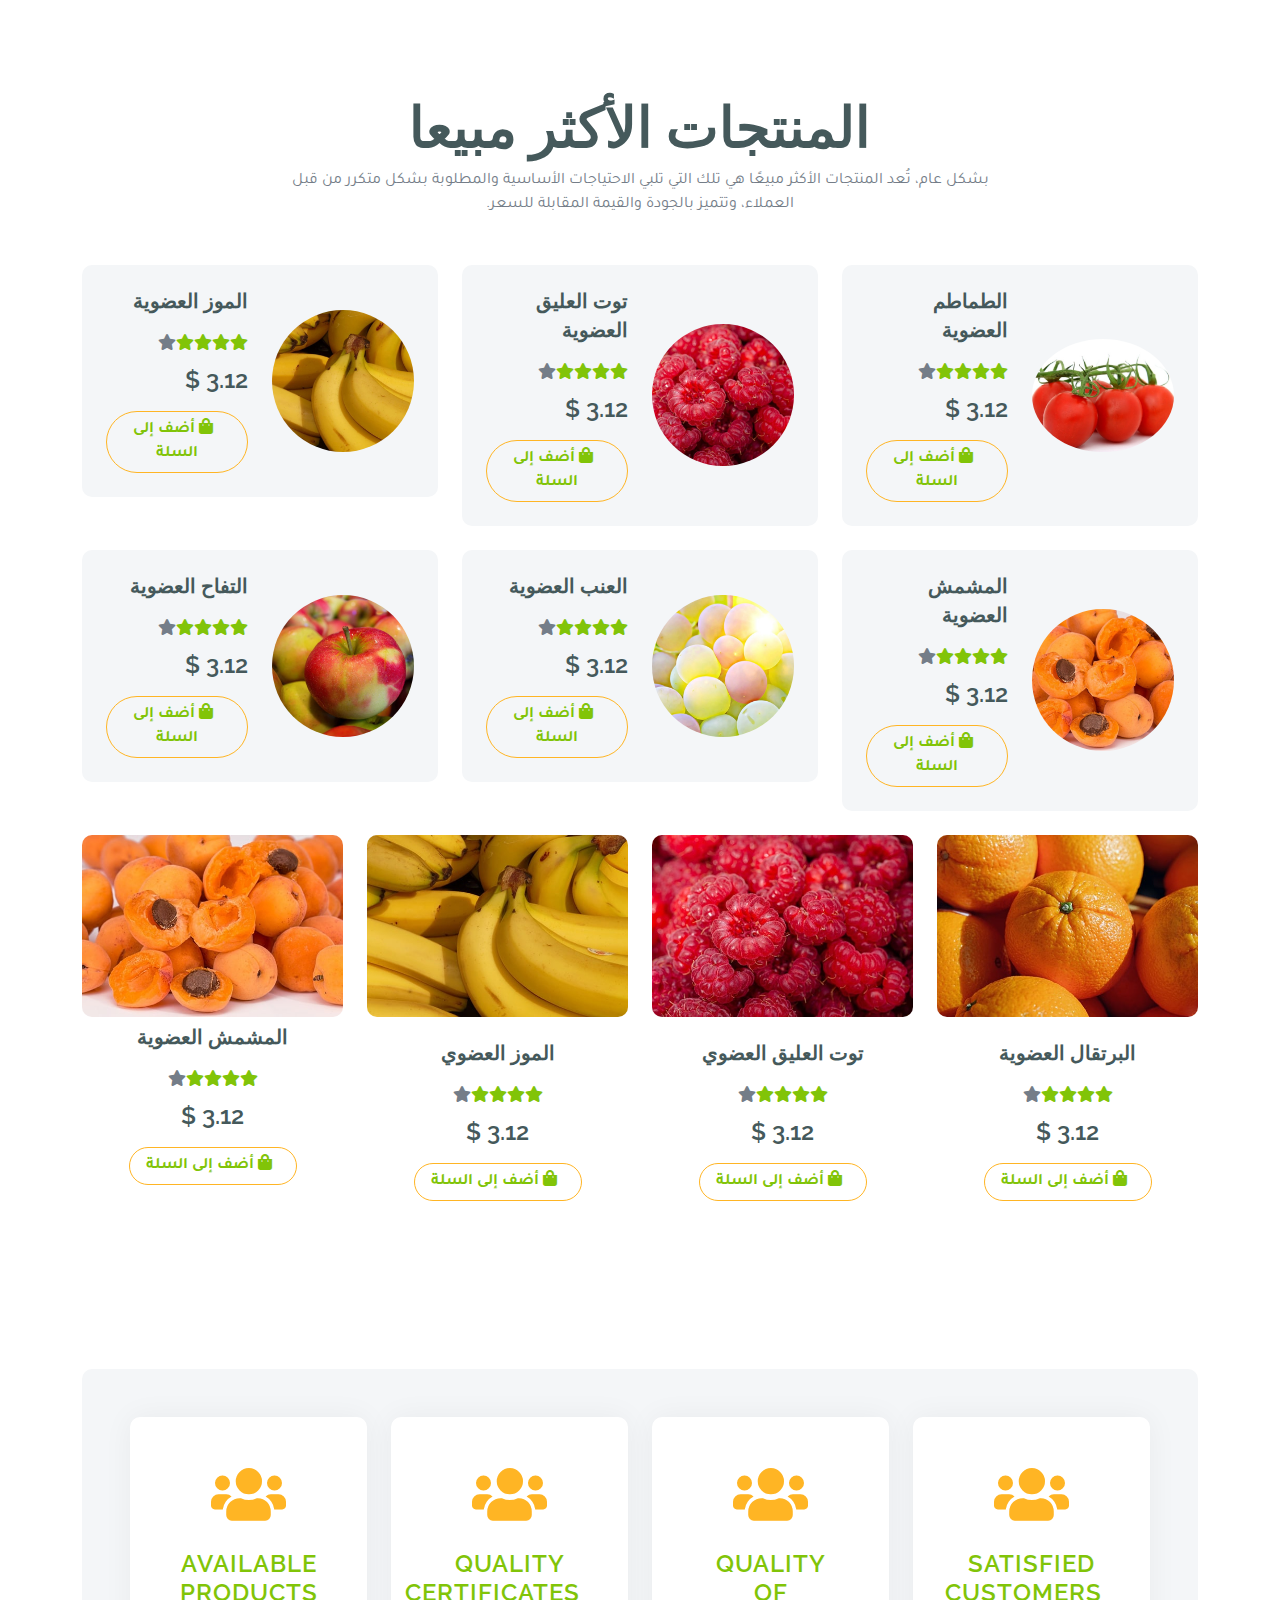
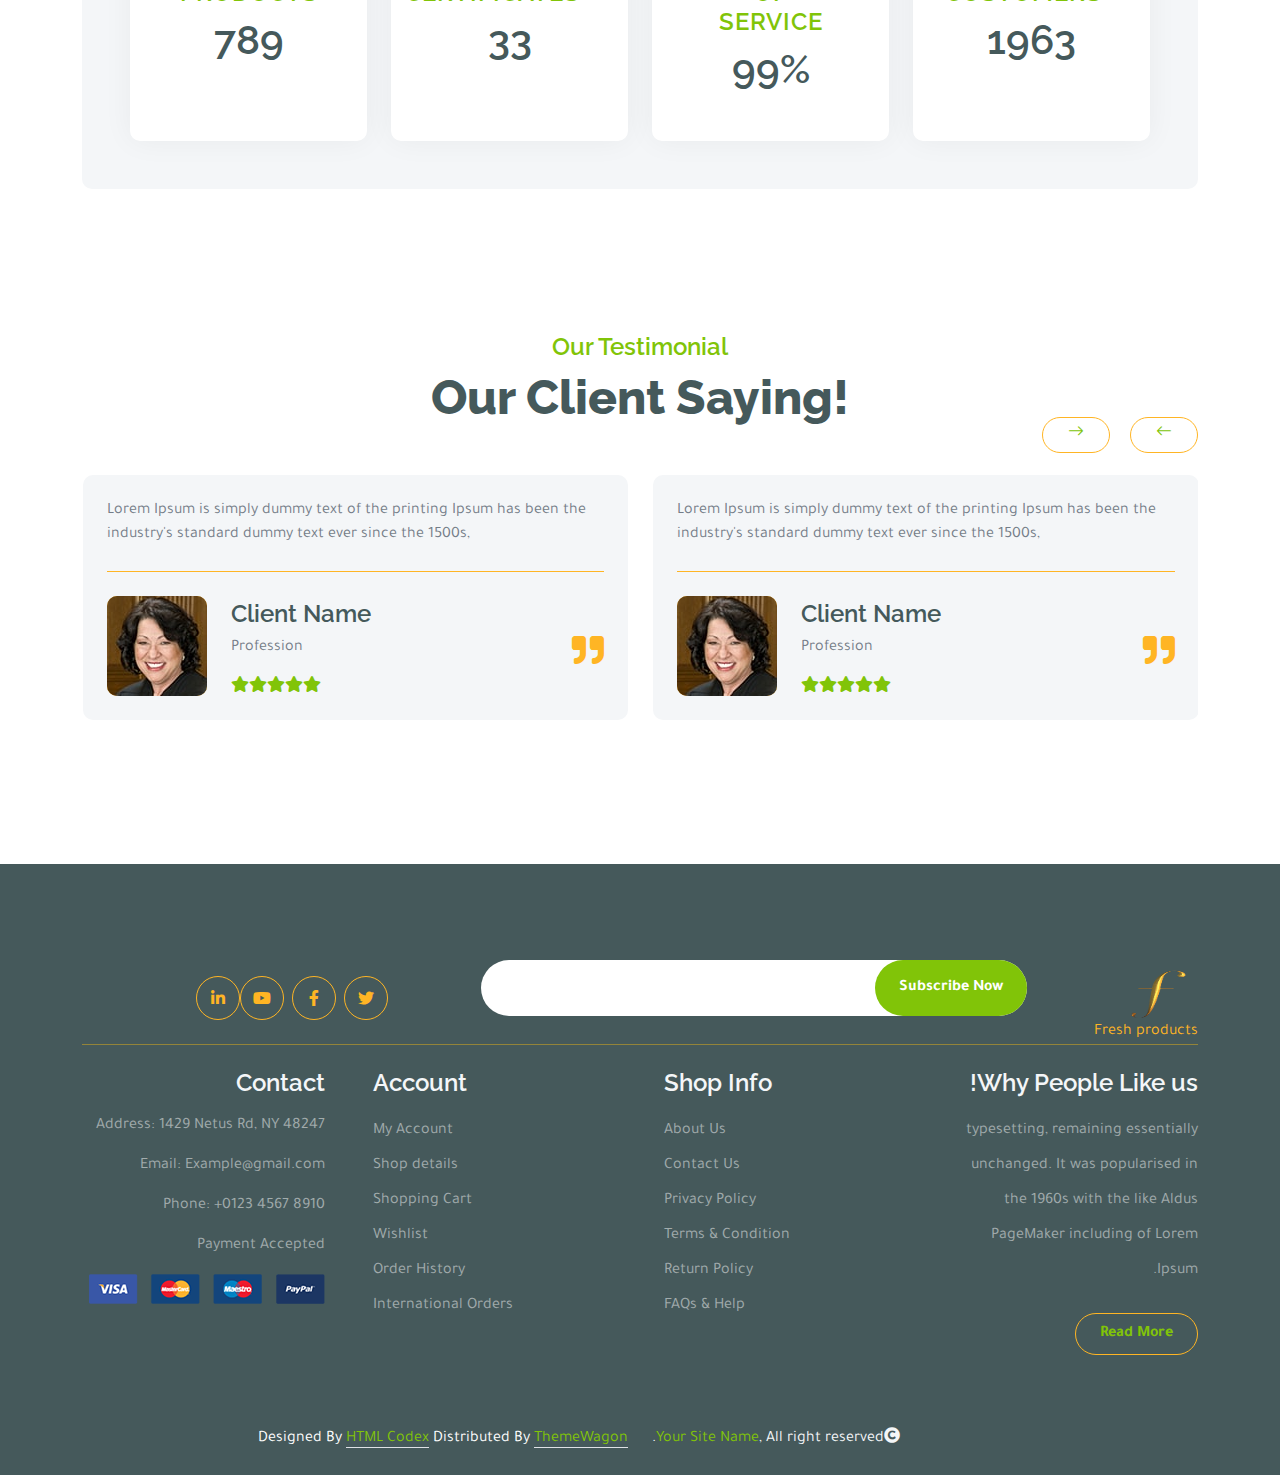
==== commit 12430594: "الترجمه إلى العربيه" ====
--- a/index.html
+++ b/index.html
@@ -1,5 +1,5 @@
 <!DOCTYPE html>
-<html lang="en" dir="rtl">
+<html lang="en">
 
 <head>
     <meta charset="utf-8">
@@ -29,12 +29,13 @@
 
     <!-- Template Stylesheet -->
     <link href="css/style.css" rel="stylesheet">
+    <link href="css/style_ar.css" rel="stylesheet">
 </head>
 
 <body>
 
     <!-- Spinner Start -->
-    <div id="spinner"
+    <div style="direction: rtl;" id="spinner"
         class="show w-100 vh-100 bg-white position-fixed translate-middle top-50 start-50  d-flex align-items-center justify-content-center">
         <div class="spinner-grow text-primary" role="status"></div>
     </div>
@@ -42,7 +43,7 @@
 
 
     <!-- Navbar start -->
-    <div class="container-fluid fixed-top">
+    <div style="direction: rtl;" class="container-fluid fixed-top">
         <div class="container topbar bg-primary d-none d-lg-block">
             <div class="d-flex justify-content-between">
                 <div class="top-info ps-2">
@@ -68,7 +69,7 @@
             <nav class="navbar navbar-light bg-white navbar-expand-xl">
                 <a href="index.html" class="navbar-brand">
                     <!-- <h1 class="text-primary display-6">Fruitables</h1> -->
-                    <img class="logo_web" src="img/favicon-logo-fruit.png" alt="">
+                    <img class="logo_web" src="img/favicon-logo-fruit.png" alt="favicon">
                 </a>
                 <button class="navbar-toggler py-2 px-3" type="button" data-bs-toggle="collapse"
                     data-bs-target="#navbarCollapse">
@@ -101,10 +102,10 @@
                     </div>
                     <div class="d-flex m-3 me-0">
                         <button
-                            class="btn-search btn border border-secondary btn-md-square rounded-circle bg-white me-4"
+                            class="btn-search btn border border-secondary btn-md-square rounded-circle bg-white ms-4"
                             data-bs-toggle="modal" data-bs-target="#searchModal"><i
                                 class="fas fa-search text-primary"></i></button>
-                        <a href="#" class="position-relative me-4 my-auto">
+                        <a href="#" class="position-relative ms-4 my-auto">
                             <i class="fa fa-shopping-bag fa-2x"></i>
                             <span
                                 class="position-absolute bg-secondary rounded-circle d-flex align-items-center justify-content-center text-dark px-1"
@@ -122,7 +123,8 @@
 
 
     <!-- Modal Search Start -->
-    <div class="modal fade" id="searchModal" tabindex="-1" aria-labelledby="exampleModalLabel" aria-hidden="true">
+    <div style="direction: rtl;" class="modal fade" id="searchModal" tabindex="-1" aria-labelledby="exampleModalLabel"
+        aria-hidden="true">
         <div class="modal-dialog modal-fullscreen">
             <div class="modal-content rounded-0">
                 <div class="modal-header">
@@ -143,7 +145,7 @@
 
 
     <!-- Hero Start -->
-    <div class="container-fluid py-5 mb-5 hero-header">
+    <div style="direction: rtl;" class="container-fluid py-5 mb-5 hero-header">
         <div class="container py-5">
             <div class="row g-5 align-items-center">
                 <div class="col-md-12 col-lg-7">
@@ -154,7 +156,7 @@
                             placeholder=" يبحث ">
                         <button type="submit"
                             class="btn btn-primary border-2 border-secondary py-3 px-4 position-absolute rounded-pill text-white h-100"
-                            style="top: 0; right: 25%;"> أرسل الآن </button>
+                            style="top: 0; left: 25%;"> أرسل الآن </button>
                     </div>
                 </div>
                 <div class="col-md-12 col-lg-5">
@@ -189,7 +191,7 @@
 
 
     <!-- Featurs Section Start -->
-    <div class="container-fluid featurs py-5">
+    <div style="direction: rtl;" class="container-fluid featurs py-5">
         <div class="container py-5">
             <div class="row g-4">
                 <div class="col-md-6 col-lg-3">
@@ -243,7 +245,7 @@
 
 
     <!--  الفاكهه  Shop Start-->
-    <div class="container-fluid fruite py-5">
+    <div style="direction: rtl;" class="container-fluid fruite py-5">
         <div class="container py-5">
             <div class="tab-class text-center">
                 <div class="row g-4">
@@ -475,7 +477,9 @@
                                             <div class="p-4 border border-secondary border-top-0 rounded-bottom">
                                                 <h4> العنب </h4>
                                                 <p>
-                                                    العنب هو فاكهة لذيذة وغنية بالعناصر الغذائية
+                                                    يُعتبر العنب العضوي غالبًا أكثر نكهة وفاعلية بالمقارنة مع العنب
+                                                    المعالج بالمواد الكيميائية، حيث يحتفظ بطعمه الطبيعي وفوائده
+                                                    الغذائية.
                                                 </p>
                                                 <div class="d-flex justify-content-between flex-lg-wrap">
                                                     <p class="text-dark fs-5 fw-bold mb-0">$4.99 / kg</p>
@@ -566,8 +570,11 @@
                                                 style="top: 10px; left: 10px;"> الفاكهه </div>
                                             <div class="p-4 border border-secondary border-top-0 rounded-bottom">
                                                 <h4> البرتقال </h4>
-                                                <p>Lorem ipsum dolor sit amet consectetur adipisicing elit sed do
-                                                    eiusmod te incididunt</p>
+                                                <p>
+                                                    يتم تقييم المنتجات العضوية وفقًا لمعايير محددة ويمكن أن تكون معتمدة
+                                                    من قبل هيئات تنظيمية مثل USDA Organic في الولايات المتحدة أو EU
+                                                    Organic في الاتحاد الأوروبي.
+                                                </p>
                                                 <div class="d-flex justify-content-between flex-lg-wrap">
                                                     <p class="text-dark fs-5 fw-bold mb-0">$4.99 / kg</p>
                                                     <a href="#"
@@ -588,15 +595,20 @@
                                             <div class="text-white bg-secondary px-3 py-1 rounded position-absolute"
                                                 style="top: 10px; left: 10px;"> الفاكهه </div>
                                             <div class="p-4 border border-secondary border-top-0 rounded-bottom">
-                                                <h4>Apple</h4>
-                                                <p>Lorem ipsum dolor sit amet consectetur adipisicing elit sed do
-                                                    eiusmod te incididunt</p>
-                                                <div class="d-flex justify-content-between flex-lg-wrap">
-                                                    <p class="text-dark fs-5 fw-bold mb-0">$4.99 / kg</p>
-                                                    <a href="#"
-                                                        class="btn border border-secondary rounded-pill px-3 text-primary"><i
-                                                            class="fa fa-shopping-bag me-2 text-primary"></i> Add to
-                                                        cart</a>
+                                                <h4>
+                                                    التفاح
+                                                </h4>
+                                                <p>
+                                                    يتم زراعة التفاح العضوي باستخدام أساليب زراعية تتجنب استخدام المواد
+                                                    الكيميائية الصناعية مثل المبيدات والأسمدة الصناعية.
+                                                </p>
+                                                <div class="d-flex justify-content-between flex-lg-wrap">
+                                                    <p class="text-dark fs-5 fw-bold mb-0">$4.99 / kg</p>
+                                                    <a href="#"
+                                                        class="btn border border-secondary rounded-pill px-3 text-primary"><i
+                                                            class="fa fa-shopping-bag me-2 text-primary"></i>
+                                                        أضف إلى السله
+                                                    </a>
                                                 </div>
                                             </div>
                                         </div>
@@ -644,8 +656,12 @@
                                                 style="top: 10px; left: 10px;"> الفاكهه </div>
                                             <div class="p-4 border border-secondary border-top-0 rounded-bottom">
                                                 <h4> المشمش </h4>
-                                                <p>Lorem ipsum dolor sit amet consectetur adipisicing elit sed do
-                                                    eiusmod te incididunt</p>
+                                                <p>
+                                                    يتم زراعة المشمش العضوي باستخدام أساليب زراعية تستبعد استخدام المواد
+                                                    الكيميائية الصناعية مثل المبيدات والأسمدة الصناعية. يتم التركيز
+                                                    بدلاً من ذلك على استخدام التسميد العضوي وتقنيات مكافحة الآفات
+                                                    البيولوجية.
+                                                </p>
                                                 <div class="d-flex justify-content-between flex-lg-wrap">
                                                     <p class="text-dark fs-5 fw-bold mb-0">$4.99 / kg</p>
                                                     <a href="#"
@@ -700,7 +716,9 @@
                                             <div class="p-4 border border-secondary border-top-0 rounded-bottom">
                                                 <h4> العنب </h4>
                                                 <p>
-                                                    يُمكن أن تكون زراعته عضويةً مفيدة للبيئة وصحية للإنسان
+                                                    حظر معظم المبيدات الكيميائية الصناعية في زراعة العنب العضوي. يتم
+                                                    التركيز بدلاً من ذلك على الاستخدام المكثف للحلول البيولوجية
+                                                    والتقنيات المبتكرة لمكافحة الآفات والأمراض.
                                                 </p>
                                                 <div class="d-flex justify-content-between flex-lg-wrap">
                                                     <p class="text-dark fs-5 fw-bold mb-0">$4.99 / kg</p>
@@ -750,7 +768,7 @@
 
 
     <!-- Featurs Start -->
-    <div class="container-fluid service py-5">
+    <div style="direction: rtl;" class="container-fluid service py-5">
         <div class="container py-5">
             <div class="row g-4 justify-content-center">
                 <div class="col-md-6 col-lg-4">
@@ -759,8 +777,12 @@
                             <img src="img/featur-1.jpg" class="img-fluid rounded-top w-100" alt="">
                             <div class="px-4 rounded-bottom">
                                 <div class="service-content bg-primary text-center p-4 rounded">
-                                    <h5 class="text-white">Fresh Apples</h5>
-                                    <h3 class="mb-0">20% OFF</h3>
+                                    <h5 class="text-white">
+                                        التفاح الطازج
+                                    </h5>
+                                    <h3 class="mb-0">
+                                        20٪ خصم
+                                    </h3>
                                 </div>
                             </div>
                         </div>
@@ -772,8 +794,12 @@
                             <img src="img/featur-2.jpg" class="img-fluid rounded-top w-100" alt="">
                             <div class="px-4 rounded-bottom">
                                 <div class="service-content bg-light text-center p-4 rounded">
-                                    <h5 class="text-primary">Tasty  الفاكهه </h5>
-                                    <h3 class="mb-0">Free delivery</h3>
+                                    <h5 class="text-primary">
+                                        الفاكهه اللذيذة
+                                    </h5>
+                                    <h3 class="mb-0">
+                                        توصيل مجاني
+                                    </h3>
                                 </div>
                             </div>
                         </div>
@@ -785,8 +811,12 @@
                             <img src="img/featur-3.jpg" class="img-fluid rounded-top w-100" alt="">
                             <div class="px-4 rounded-bottom">
                                 <div class="service-content bg-secondary text-center p-4 rounded">
-                                    <h5 class="text-white">Exotic Vegitable</h5>
-                                    <h3 class="mb-0">Discount 30$</h3>
+                                    <h5 class="text-white">
+                                        الخضار الغريبة
+                                    </h5>
+                                    <h3 class="mb-0">
+                                        خصم 30$
+                                    </h3>
                                 </div>
                             </div>
                         </div>
@@ -801,17 +831,27 @@
     <!-- Vesitable Shop Start-->
     <div class="container-fluid vesitable py-5">
         <div class="container py-5">
-            <h1 class="mb-0">Fresh Organic Vegetables</h1>
+            <h1 class="mb-0 text_rtl">
+                الخضروات العضوية الطازجة
+            </h1>
             <div class="owl-carousel vegetable-carousel justify-content-center">
                 <div class="border border-primary rounded position-relative vesitable-item">
                     <div class="vesitable-img">
                         <img src="img/vegetable-item-6.jpg" class="img-fluid w-100 rounded-top" alt="">
                     </div>
                     <div class="text-white bg-primary px-3 py-1 rounded position-absolute"
-                        style="top: 10px; right: 10px;">Vegetable</div>
+                        style="top: 10px; right: 10px;">
+                        الخضروات
+                    </div>
                     <div class="p-4 rounded-bottom">
-                        <h4>Parsely</h4>
-                        <p>Lorem ipsum dolor sit amet consectetur adipisicing elit sed do eiusmod te incididunt</p>
+                        <h4>
+                            بَقدونس
+                        </h4>
+                        <p>
+                            يمكن زراعة البقدونس العضوي باستخدام أساليب زراعية تستبعد استخدام المبيدات والأسمدة
+                            الكيميائية الصناعية. تشمل هذه الأساليب استخدام التسميد العضوي وتقنيات مكافحة الآفات
+                            البيولوجية.
+                        </p>
                         <div class="d-flex justify-content-between flex-lg-wrap">
                             <p class="text-dark fs-5 fw-bold mb-0">$4.99 / kg</p>
                             <a href="cart.html" class="btn border border-secondary rounded-pill px-3 text-primary"><i
@@ -824,10 +864,18 @@
                         <img src="img/vegetable-item-1.jpg" class="img-fluid w-100 rounded-top" alt="">
                     </div>
                     <div class="text-white bg-primary px-3 py-1 rounded position-absolute"
-                        style="top: 10px; right: 10px;">Vegetable</div>
+                        style="top: 10px; right: 10px;">
+                        الخضروات
+                    </div>
                     <div class="p-4 rounded-bottom">
-                        <h4>Parsely</h4>
-                        <p>Lorem ipsum dolor sit amet consectetur adipisicing elit sed do eiusmod te incididunt</p>
+                        <h4>
+                            طماطم
+                        </h4>
+                        <p>
+                            تُزرع الطماطم العضوية باستخدام أساليب زراعية تستبعد استخدام المبيدات والأسمدة الكيميائية
+                            الصناعية. يتم التركيز بدلاً من ذلك على استخدام التسميد العضوي وتقنيات مكافحة الآفات
+                            البيولوجية.
+                        </p>
                         <div class="d-flex justify-content-between flex-lg-wrap">
                             <p class="text-dark fs-5 fw-bold mb-0">$4.99 / kg</p>
                             <a href="cart.html" class="btn border border-secondary rounded-pill px-3 text-primary"><i
@@ -842,7 +890,9 @@
                     <div class="text-white bg-primary px-3 py-1 rounded position-absolute"
                         style="top: 10px; right: 10px;"> الخضار </div>
                     <div class="p-4 rounded-bottom">
-                        <h4> الموز </h4>
+                        <h4>
+                            الموز
+                        </h4>
                         <p>
                             بما في ذلك البوتاسيوم والفيتامينات مثل فيتامين C وفيتامين B6 والألياف الغذائية. يتميز الموز
                             بطعمه اللذيذ والحلو وقوامه الكريمي
@@ -859,10 +909,18 @@
                         <img src="img/vegetable-item-4.jpg" class="img-fluid w-100 rounded-top" alt="">
                     </div>
                     <div class="text-white bg-primary px-3 py-1 rounded position-absolute"
-                        style="top: 10px; right: 10px;">Vegetable</div>
+                        style="top: 10px; right: 10px;">
+                        الخضروات
+                    </div>
                     <div class="p-4 rounded-bottom">
-                        <h4>Bell Papper</h4>
-                        <p>Lorem ipsum dolor sit amet consectetur adipisicing elit sed do eiusmod te incididunt</p>
+                        <h4>
+                            الفلفل الأخضر
+                        </h4>
+                        <p>
+                            تُزرع الفلفل الأخضر العضوي باستخدام أساليب زراعية تستبعد استخدام المواد الكيميائية الصناعية
+                            مثل المبيدات والأسمدة الكيميائية. يتم التركيز بدلاً من ذلك على استخدام التسميد العضوي
+                            وتقنيات مكافحة الآفات البيولوجية.
+                        </p>
                         <div class="d-flex justify-content-between flex-lg-wrap">
                             <p class="text-dark fs-5 fw-bold mb-0">$7.99 / kg</p>
                             <a href="cart.html" class="btn border border-secondary rounded-pill px-3 text-primary"><i
@@ -875,10 +933,18 @@
                         <img src="img/vegetable-item-5.jpg" class="img-fluid w-100 rounded-top" alt="">
                     </div>
                     <div class="text-white bg-primary px-3 py-1 rounded position-absolute"
-                        style="top: 10px; right: 10px;">Vegetable</div>
+                        style="top: 10px; right: 10px;">
+                        الخضروات
+                    </div>
                     <div class="p-4 rounded-bottom">
-                        <h4>Potatoes</h4>
-                        <p>Lorem ipsum dolor sit amet consectetur adipisicing elit sed do eiusmod te incididunt</p>
+                        <h4>
+                            بطاطا
+                        </h4>
+                        <p>
+                            تُزرع البطاطا العضوية باستخدام أساليب زراعية تستبعد استخدام المواد الكيميائية الصناعية مثل
+                            المبيدات والأسمدة الكيميائية. يتم التركيز بدلاً من ذلك على استخدام التسميد العضوي وتقنيات
+                            مكافحة الآفات البيولوجية.
+                        </p>
                         <div class="d-flex justify-content-between flex-lg-wrap">
                             <p class="text-dark fs-5 fw-bold mb-0">$7.99 / kg</p>
                             <a href="cart.html" class="btn border border-secondary rounded-pill px-3 text-primary"><i
@@ -891,10 +957,17 @@
                         <img src="img/vegetable-item-6.jpg" class="img-fluid w-100 rounded-top" alt="">
                     </div>
                     <div class="text-white bg-primary px-3 py-1 rounded position-absolute"
-                        style="top: 10px; right: 10px;">Vegetable</div>
+                        style="top: 10px; right: 10px;">
+                        الخضروات
+                    </div>
                     <div class="p-4 rounded-bottom">
-                        <h4>Parsely</h4>
-                        <p>Lorem ipsum dolor sit amet consectetur adipisicing elit sed do eiusmod te incididunt</p>
+                        <h4>
+                            بَقدونس
+                        </h4>
+                        <p>
+                            يُحظر استخدام المبيدات الكيميائية الصناعية في زراعة البقدونس العضوي. بدلاً من ذلك، يُفضل
+                            استخدام الطرق البيولوجية للحفاظ على صحة النبات ومكافحة الآفات.
+                        </p>
                         <div class="d-flex justify-content-between flex-lg-wrap">
                             <p class="text-dark fs-5 fw-bold mb-0">$7.99 / kg</p>
                             <a href="cart.html" class="btn border border-secondary rounded-pill px-3 text-primary"><i
@@ -907,10 +980,17 @@
                         <img src="img/vegetable-item-5.jpg" class="img-fluid w-100 rounded-top" alt="">
                     </div>
                     <div class="text-white bg-primary px-3 py-1 rounded position-absolute"
-                        style="top: 10px; right: 10px;">Vegetable</div>
+                        style="top: 10px; right: 10px;">
+                        الخضروات
+                    </div>
                     <div class="p-4 rounded-bottom">
-                        <h4>Potatoes</h4>
-                        <p>Lorem ipsum dolor sit amet consectetur adipisicing elit sed do eiusmod te incididunt</p>
+                        <h4>
+                            بطاطا
+                        </h4>
+                        <p>
+                            يُحظر استخدام معظم المبيدات الكيميائية الصناعية في زراعة البطاطا العضوية. بدلاً من ذلك، يتم
+                            التركيز على استخدام الطرق البيولوجية والتقنيات المستدامة لمكافحة الآفات والأمراض.
+                        </p>
                         <div class="d-flex justify-content-between flex-lg-wrap">
                             <p class="text-dark fs-5 fw-bold mb-0">$7.99 / kg</p>
                             <a href="cart.html" class="btn border border-secondary rounded-pill px-3 text-primary"><i
@@ -923,10 +1003,17 @@
                         <img src="img/vegetable-item-6.jpg" class="img-fluid w-100 rounded-top" alt="">
                     </div>
                     <div class="text-white bg-primary px-3 py-1 rounded position-absolute"
-                        style="top: 10px; right: 10px;">Vegetable</div>
+                        style="top: 10px; right: 10px;">
+                        الخضروات
+                    </div>
                     <div class="p-4 rounded-bottom">
-                        <h4>Parsely</h4>
-                        <p>Lorem ipsum dolor sit amet consectetur adipisicing elit sed do eiusmod te incididunt</p>
+                        <h4>
+                            بَقدونس
+                        </h4>
+                        <p>
+                            تهدف الزراعة العضوية إلى الحفاظ على التوازن البيئي والحفاظ على التنوع البيولوجي. تساعد هذه
+                            الممارسات في المحافظة على البيئة وصحة التربة.
+                        </p>
                         <div class="d-flex justify-content-between flex-lg-wrap">
                             <p class="text-dark fs-5 fw-bold mb-0">$7.99 / kg</p>
                             <a href="cart.html" class="btn border border-secondary rounded-pill px-3 text-primary"><i
@@ -941,17 +1028,24 @@
 
 
     <!-- Banner Section Start-->
-    <div class="container-fluid banner bg-secondary my-5">
+    <div style="direction: rtl;" class="container-fluid banner bg-secondary my-5">
         <div class="container py-5">
             <div class="row g-4 align-items-center">
                 <div class="col-lg-6">
                     <div class="py-4">
-                        <h1 class="display-3 text-white">Fresh Exotic  الفاكهه </h1>
+                        <h1 class="display-3 text-white">
+                            الفاكهة الإستوائيه الطازجه
+                        </h1>
                         <p class="fw-normal display-3 text-dark mb-4">in Our Store</p>
-                        <p class="mb-4 text-dark">The generated Lorem Ipsum is therefore always free from repetition
-                            injected humour, or non-characteristic words etc.</p>
+                        <p class="mb-4 text-dark">
+                            تجد الفواكه الغريبة غالبًا في أقسام الفواكه الطازجة أو قسم المنتجات الاستثنائية و هنا يكون
+                            هناك قسم مخصص للفواكه الغريبة حيث يتم عرضها بشكل بارز لجذب الانتباه وتشجيع الزبائن على
+                            تجربتها.
+                        </p>
                         <a href="shop.html"
-                            class="banner-btn btn border-2 border-white rounded-pill text-dark py-3 px-5">BUY</a>
+                            class="banner-btn btn border-2 border-white rounded-pill text-dark py-3 px-5">
+                            يشتري
+                        </a>
                     </div>
                 </div>
                 <div class="col-lg-6">
@@ -974,22 +1068,28 @@
 
 
     <!-- Bestsaler Product Start -->
-    <div class="container-fluid py-5">
+    <div style="direction: rtl;" class="container-fluid py-5">
         <div class="container py-5">
             <div class="text-center mx-auto mb-5" style="max-width: 700px;">
-                <h1 class="display-4">Bestseller Products</h1>
-                <p>Latin words, combined with a handful of model sentence structures, to generate Lorem Ipsum which
-                    looks reasonable.</p>
+                <h1 class="display-4">
+                    المنتجات الأكثر مبيعا
+                </h1>
+                <p>
+                    بشكل عام، تُعد المنتجات الأكثر مبيعًا هي تلك التي تلبي الاحتياجات الأساسية والمطلوبة بشكل متكرر من
+                    قبل العملاء، وتتميز بالجودة والقيمة المقابلة للسعر.
+                </p>
             </div>
             <div class="row g-4">
                 <div class="col-lg-6 col-xl-4">
                     <div class="p-4 rounded bg-light">
                         <div class="row align-items-center">
                             <div class="col-6">
-                                <img src="img/best-product-1.jpg" class="img-fluid rounded-circle w-100" alt="">
+                                <img src="img/vegetable-item-1.jpg"" class="img-fluid rounded-circle w-100" alt="">
                             </div>
                             <div class="col-6">
-                                <a href="#" class="h5">Organic Tomato</a>
+                                <a href="#" class="h5">
+                                    الطماطم العضوية
+                                </a>
                                 <div class="d-flex my-3">
                                     <i class="fas fa-star text-primary"></i>
                                     <i class="fas fa-star text-primary"></i>
@@ -1012,7 +1112,9 @@
                                 <img src="img/best-product-2.jpg" class="img-fluid rounded-circle w-100" alt="">
                             </div>
                             <div class="col-6">
-                                <a href="#" class="h5">Organic Tomato</a>
+                                <a href="#" class="h5">
+                                    توت العليق العضوية
+                                </a>
                                 <div class="d-flex my-3">
                                     <i class="fas fa-star text-primary"></i>
                                     <i class="fas fa-star text-primary"></i>
@@ -1035,7 +1137,9 @@
                                 <img src="img/best-product-3.jpg" class="img-fluid rounded-circle w-100" alt="">
                             </div>
                             <div class="col-6">
-                                <a href="#" class="h5">Organic Tomato</a>
+                                <a href="#" class="h5">
+                                    الموز العضوية
+                                </a>
                                 <div class="d-flex my-3">
                                     <i class="fas fa-star text-primary"></i>
                                     <i class="fas fa-star text-primary"></i>
@@ -1058,7 +1162,9 @@
                                 <img src="img/best-product-4.jpg" class="img-fluid rounded-circle w-100" alt="">
                             </div>
                             <div class="col-6">
-                                <a href="#" class="h5">Organic Tomato</a>
+                                <a href="#" class="h5">
+                                    المشمش العضوية
+                                </a>
                                 <div class="d-flex my-3">
                                     <i class="fas fa-star text-primary"></i>
                                     <i class="fas fa-star text-primary"></i>
@@ -1081,7 +1187,9 @@
                                 <img src="img/best-product-5.jpg" class="img-fluid rounded-circle w-100" alt="">
                             </div>
                             <div class="col-6">
-                                <a href="#" class="h5">Organic Tomato</a>
+                                <a href="#" class="h5">
+                                    العنب العضوية
+                                </a>
                                 <div class="d-flex my-3">
                                     <i class="fas fa-star text-primary"></i>
                                     <i class="fas fa-star text-primary"></i>
@@ -1104,7 +1212,9 @@
                                 <img src="img/best-product-6.jpg" class="img-fluid rounded-circle w-100" alt="">
                             </div>
                             <div class="col-6">
-                                <a href="#" class="h5">Organic Tomato</a>
+                                <a href="#" class="h5">
+                                    التفاح العضوية
+                                </a>
                                 <div class="d-flex my-3">
                                     <i class="fas fa-star text-primary"></i>
                                     <i class="fas fa-star text-primary"></i>
@@ -1124,7 +1234,9 @@
                     <div class="text-center">
                         <img src="img/fruite-item-1.jpg" class="img-fluid rounded" alt="">
                         <div class="py-4">
-                            <a href="#" class="h5">Organic Tomato</a>
+                            <a href="#" class="h5">
+                                البرتقال العضوية
+                            </a>
                             <div class="d-flex my-3 justify-content-center">
                                 <i class="fas fa-star text-primary"></i>
                                 <i class="fas fa-star text-primary"></i>
@@ -1142,7 +1254,9 @@
                     <div class="text-center">
                         <img src="img/fruite-item-2.jpg" class="img-fluid rounded" alt="">
                         <div class="py-4">
-                            <a href="#" class="h5">Organic Tomato</a>
+                            <a href="#" class="h5">
+                                توت العليق العضوي
+                            </a>
                             <div class="d-flex my-3 justify-content-center">
                                 <i class="fas fa-star text-primary"></i>
                                 <i class="fas fa-star text-primary"></i>
@@ -1160,7 +1274,9 @@
                     <div class="text-center">
                         <img src="img/fruite-item-3.jpg" class="img-fluid rounded" alt="">
                         <div class="py-4">
-                            <a href="#" class="h5">Organic Tomato</a>
+                            <a href="#" class="h5">
+                                الموز العضوي
+                                </a>
                             <div class="d-flex my-3 justify-content-center">
                                 <i class="fas fa-star text-primary"></i>
                                 <i class="fas fa-star text-primary"></i>
@@ -1178,7 +1294,9 @@
                     <div class="text-center">
                         <img src="img/fruite-item-4.jpg" class="img-fluid rounded" alt="">
                         <div class="py-2">
-                            <a href="#" class="h5">Organic Tomato</a>
+                            <a href="#" class="h5">
+                                المشمش العضوية
+                            </a>
                             <div class="d-flex my-3 justify-content-center">
                                 <i class="fas fa-star text-primary"></i>
                                 <i class="fas fa-star text-primary"></i>
@@ -1199,7 +1317,7 @@
 
 
     <!-- Fact Start -->
-    <div class="container-fluid py-5">
+    <div style="direction: rtl;" class="container-fluid py-5">
         <div class="container">
             <div class="bg-light p-5 rounded">
                 <div class="row g-4 justify-content-center">
@@ -1337,7 +1455,7 @@
 
 
     <!-- Footer Start rgb(69 89 91) !important -->
-    <div class="container-fluid bg-dark text-white-50 footer pt-5 mt-5">
+    <div style="direction: rtl;" class="container-fluid bg-dark text-white-50 footer pt-5 mt-5">
         <div class="container py-5">
             <div class="pb-4 mb-4" style="border-bottom: 1px solid rgba(226, 175, 24, 0.5) ;">
                 <div class="row g-4">
@@ -1418,7 +1536,7 @@
     <!-- Footer End -->
 
     <!-- Copyright Start -->
-    <div class="container-fluid copyright bg-dark py-4">
+    <div style="direction: rtl;" class="container-fluid copyright bg-dark py-4">
         <div class="container">
             <div class="row">
                 <div class="col-md-6 text-center text-md-start mb-3 mb-md-0">
--- a/css/style.css
+++ b/css/style.css
@@ -181,7 +181,7 @@
 
 .dropdown .dropdown-menu a:hover {
     background: var(--bs-secondary);
-    color: var(--bs-primary);
+    color: #f4f4f4;
 }
 
 .navbar .nav-item:hover .dropdown-menu {
--- a/css/style_ar.css
+++ b/css/style_ar.css
@@ -0,0 +1,40 @@
+.text_rtl{
+    text-align: right;
+    margin-bottom: 3% !important;
+}
+
+.dropdown-item {
+    text-align: start;
+}
+
+.modal-header {
+    justify-content: space-between !important;
+}
+
+.modal-header .btn-close {
+    margin: 0 !important;
+}
+
+pre,
+code,
+kbd,
+samp {
+    direction: rtl !important;
+}
+
+.owl-carousel.owl-rtl {
+    direction: ltr !important;
+}
+
+.owl-carousel .owl-item {
+    float: right !important;
+}
+
+.owl-carousel .owl-rtl {
+    direction: rtl !important;
+}
+
+.owl-carousel .owl-item,
+.owl-wrapper {
+    float: right;
+}